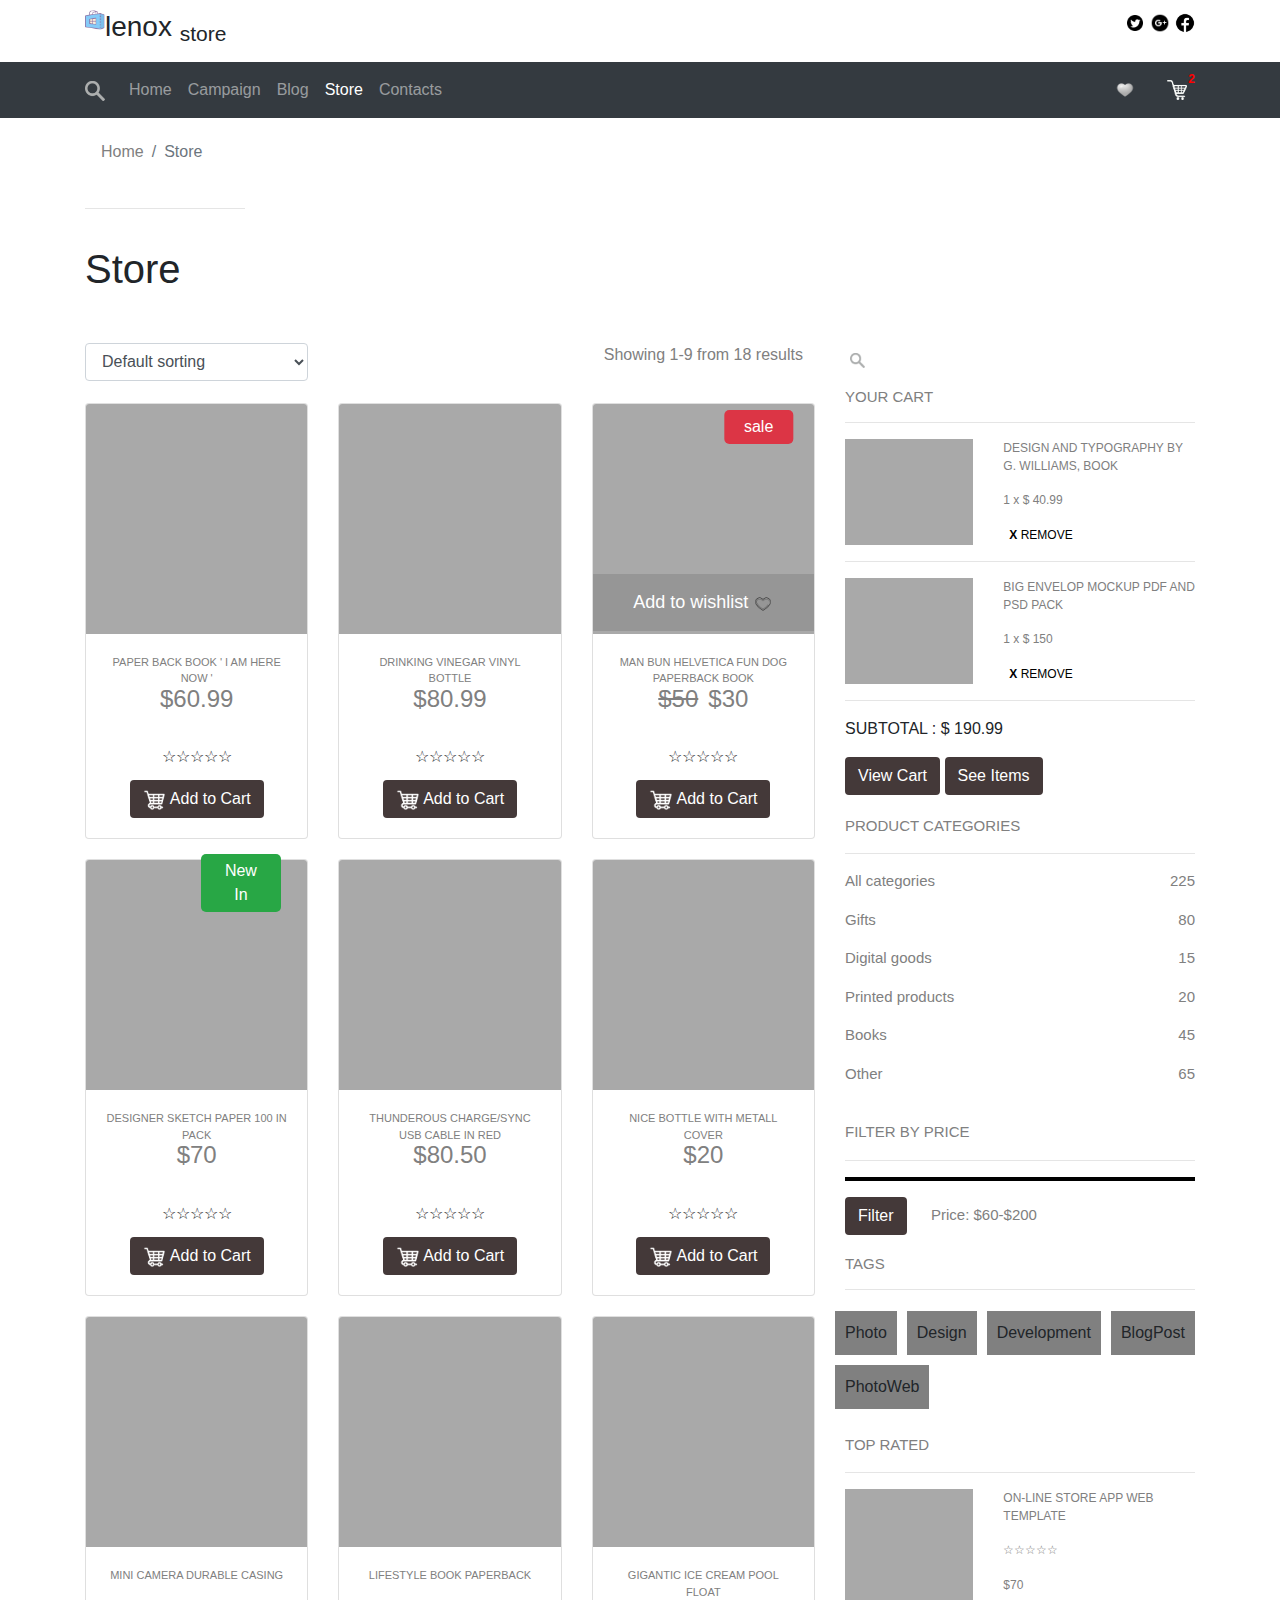
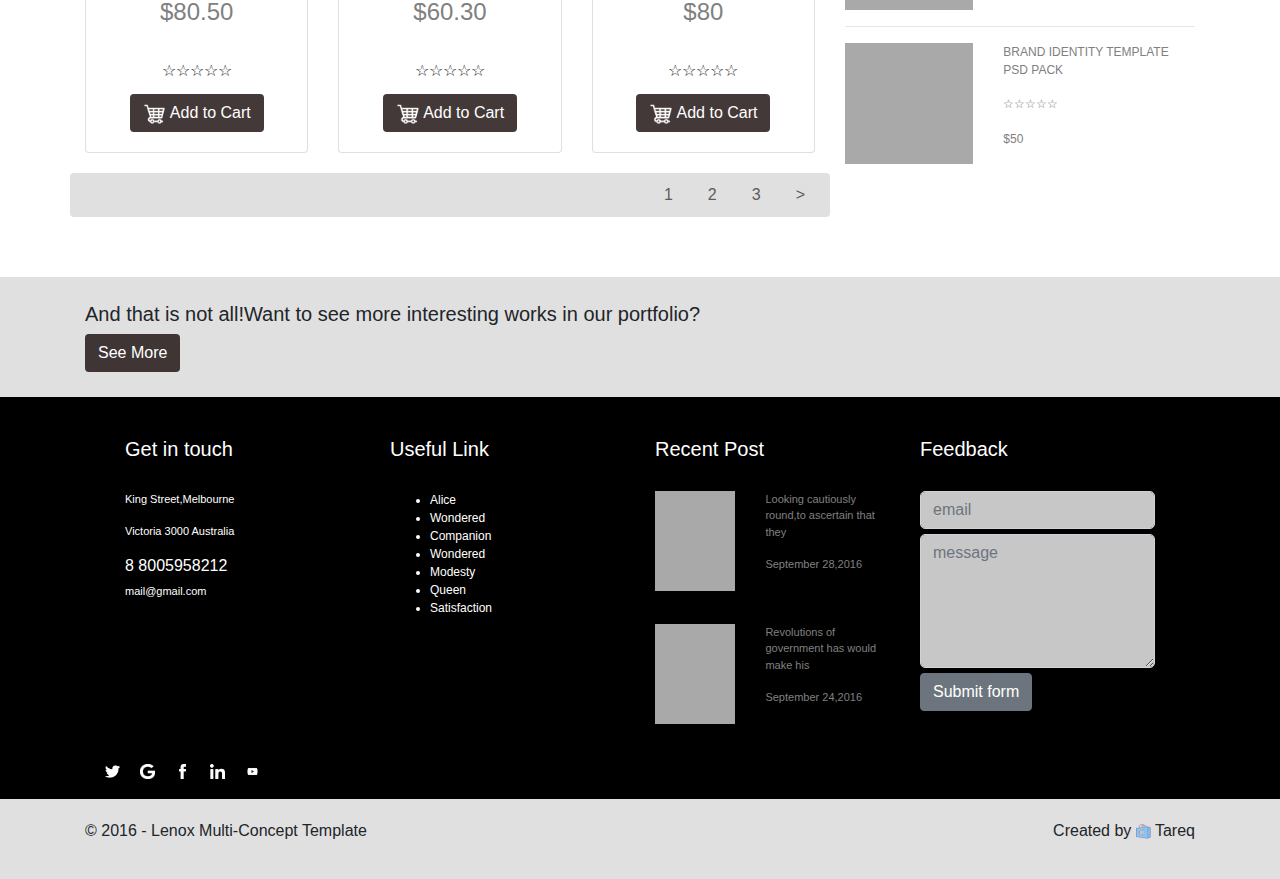
==== index.html @ 7227fe06 "Merge pull request #4 from mddtareq/master" ====
<!DOCTYPE html>
<html lang="en">

<head>
    <meta charset="UTF-8">
    <meta name="viewport" content="width=device-width, initial-scale=1.0">
    <title>Lenox</title>
    <link rel="stylesheet" href="./css/bootstrap/bootstrap.min.css">
    <link rel="stylesheet" href="./css/custom/style.css">
</head>

<body>
    <header>
        <!-- icon and social link -->
        <div class="container head icon-style d-flex ">
            <div class="d-flex">
                <img src="./images/icon.png" alt="">
                <h3>lenox <sub>store</sub> </h3>
            </div>
            <div class="d-flex ml-auto">
                <a class="social" href="#twitter">
                    <img src="./images/blacktwitter.png" alt="">
                </a>
                <a class="social" href="#google">
                    <img src="./images/blackgoogle.png" alt="">
                </a>
                <a class="social" href="#facebook">
                    <img src="./images/blackfacebook.png" alt="">
                </a>
            </div>
        </div>
        <!-- navigation bar -->
        <nav class="navbar navbar-expand-lg navbar-dark bg-dark icon-style">
            <div class="container">
                <a class="navbar-brand" href="#search">
                    <img src="./images/search.png" alt="">
                </a>
                <button class="navbar-toggler" type="button" data-toggle="collapse" data-target="#navbarNavAltMarkup"
                    aria-controls="navbarNavAltMarkup" aria-expanded="false" aria-label="Toggle navigation">
                    <span class="navbar-toggler-icon"></span>
                </button>
                <div class="collapse navbar-collapse" id="navbarNavAltMarkup">
                    <div class="navbar-nav">
                        <a class="nav-link " href="#home">Home <span class="sr-only">(current)</span></a>
                        <a class="nav-link" href="#campaign">Campaign</a>
                        <a class="nav-link" href="#blog">Blog</a>
                        <a class="nav-link active" href="index.html">Store</a>
                        <a class="nav-link" href="#contacts">Contacts</a>
                    </div>
                    <div class="navbar-nav ml-auto">
                        <a class="nav-link" href="#favourite">
                            <img src="./images/favourite.png" alt="">
                        </a>
                        <a class="nav-link cart-view">
                            <div class="cart-items-number">
                            <img id="cart-button" src="./images/cart.png" alt="">
                            <div class="show-number">
                                <span id="cart-size-number">2</span>
                            </div>
                            <!-- <img id="cart-button" src="./images/cart.png" alt="">
                            <div class="cart-size"><span id="cart-size">2</span></div> -->
                        </a>
                    </div>
                </div>
            </div>
        </nav>
        <!-- breadcrumb -->
        <div class="container head">
            <nav aria-label="breadcrumb">
                <ol class="breadcrumb breadcrumb-style">
                    <li class="breadcrumb-item "><a href="#">Home</a></li>
                    <li class="breadcrumb-item active" aria-current="page">Store</li>
                </ol>
                <div class="row">
                    <div class="col-4 col-sm-4 col-md-3 col-lg-2">
                        <hr>
                    </div>
                </div>
            </nav>
            <div id="see-cart" class="cart-all ml-auto">
                <div id="see-first-cart" class='mini-cart align-items-center '>
                    <img src="./images/gray.jpg" alt="">
                    <div class="mini-cart-details">
                        <p>DESIGN AND TYPOGRAPHY BY G. WILLIAMS,BOOK</p>
                        <p>Price : $<span id="cart-first-price">40.99</span></p>
                        <p>Quantity : 1</p>
                    </div>
                    <button id='firstB' class='btn btn-danger  ml-auto'>X</button>
                </div>
                <div id="see-second-cart" class='mini-cart align-items-center'>
                    <img src="./images/gray.jpg" alt="">
                    <div class="mini-cart-details">
                        <p>BIG ENVELOP MOCKUP PDF AND PSD PACK</p>
                        <p>Price : $<span id="cart-second-price">150</span></p>
                        <p>Quantity : 1</p>
                    </div>
                    <button id='secondB' class='btn btn-danger ml-auto'>X</button>
                </div> 
                <h4 id='nothing'>No items in your cart</h4>
                <button class="btn btn-info" id='hide-cart'>Hide Cart</button>
            </div>
        </div>
    </header>

    <main>
        <!-- title -->
        <section class='container title'>
            <h1>Store</h1>
        </section>
        <!-- shop & cart -->
        <section class="container">
            <div class="row">
                <div class="col-12 col-sm-8 col-md-7 col-lg-8">
                    <div class="row items">
                        <div class="col-11 col-sm-6 col-md-4 col-lg-4">
                            <select class="form-control">
                                <option>Default sorting</option>
                            </select>
                        </div>
                        <div class="col-1 col-sm-1 col-md-4 col-lg-4"></div>
                        <div class="col-12 col-sm-5 col-md-4 col-lg-4">
                            <p class='text-color'>Showing 1-9 from 18 results</p>
                        </div>
                    </div>
                    <!-- items -->
                    <div class="row">
                        <!-- <div class="col-1 col-sm-1"></div> -->
                        <div class=" items col-12 col-sm-12 col-md-6 col-lg-4">
                            <div class="card">
                                <img src="./images/gray.jpg" class="card-img-top" alt="...">
                                <div class="card-body">
                                    <p class="card-text card-text-style">PAPER BACK BOOK ' I AM HERE NOW '</p>
                                    <h4 class="price-style">$60.99</h4>
                                    <br>
                                    <div class="rate">
                                        <span>☆</span><span>☆</span><span>☆</span><span>☆</span><span>☆</span>
                                    </div>
                                    <a href="#" class="btn btn-color">
                                        <img src="./images/cart1.png" alt="">
                                        Add to Cart</a>
                                </div>
                            </div>
                        </div>
                        <div class=" items col-12 col-sm-12 col-md-6 col-lg-4">
                            <div class="card">
                                <img src="./images/gray.jpg" class="card-img-top" alt="...">
                                <div class="card-body">
                                    <p class="card-text card-text-style">DRINKING VINEGAR VINYL BOTTLE</p>
                                    <h4 class="price-style">$80.99</h4>
                                    <br>
                                    <div class="rate">
                                        <span>☆</span><span>☆</span><span>☆</span><span>☆</span><span>☆</span>
                                    </div>
                                    <a href="#" class="btn btn-color">
                                        <img src="./images/cart1.png" alt="">
                                        Add to Cart</a>
                                </div>
                            </div>
                        </div>
                        <div class=" items col-12 col-sm-12 col-md-6 col-lg-4">
                            <div class="card">
                                <div class="sale">
                                    <img src="./images/gray.jpg" class="card-img-top" alt="...">
                                    <button type="button" class="btn btn-danger">sale</button>
                                    <p class="wishlist">Add to wishlist <img src="./images/love.png" alt=""></p>
                                </div>
                                <div class="card-body">
                                    <p class="card-text card-text-style">MAN BUN HELVETICA FUN DOG PAPERBACK BOOK</p>
                                    <h4 class="price-style"><span class="previous-price">$50</span>$30</h4>
                                    <br>
                                    <div class="rate">
                                        <span>☆</span><span>☆</span><span>☆</span><span>☆</span><span>☆</span>
                                    </div>
                                    <a href="#" class="btn btn-color">
                                        <img src="./images/cart1.png" alt="">
                                        Add to Cart</a>
                                </div>
                            </div>
                        </div>
                        <div class=" items col-12 col-sm-12 col-md-6 col-lg-4">
                            <div class="card">
                                <div class="new-in">
                                    <img src="./images/gray.jpg" class="card-img-top" alt="...">
                                    <button type="button" class="btn btn-success">New In</button>
                                </div>
                                <div class="card-body">
                                    <p class="card-text card-text-style">DESIGNER SKETCH PAPER 100 IN PACK</p>
                                    <h4 class="price-style">$70</h4>
                                    <br>
                                    <div class="rate">
                                        <span>☆</span><span>☆</span><span>☆</span><span>☆</span><span>☆</span>
                                    </div>
                                    <a href="#" class="btn btn-color">
                                        <img src="./images/cart1.png" alt="">
                                        Add to Cart</a>
                                </div>
                            </div>
                        </div>
                        <div class=" items col-12 col-sm-12 col-md-6 col-lg-4">
                            <div class="card">
                                <img src="./images/gray.jpg" class="card-img-top" alt="...">
                                <div class="card-body">
                                    <p class="card-text card-text-style">THUNDEROUS CHARGE/SYNC USB CABLE IN RED</p>
                                    <h4 class="price-style">$80.50</h4>
                                    <br>
                                    <div class="rate">
                                        <span>☆</span><span>☆</span><span>☆</span><span>☆</span><span>☆</span>
                                    </div>
                                    <a href="#" class="btn btn-color">
                                        <img src="./images/cart1.png" alt="">
                                        Add to Cart</a>
                                </div>
                            </div>
                        </div>
                        <div class=" items col-12 col-sm-12 col-md-6 col-lg-4">
                            <div class="card">
                                <img src="./images/gray.jpg" class="card-img-top" alt="...">
                                <div class="card-body">
                                    <p class="card-text card-text-style">NICE BOTTLE WITH METALL COVER</p>
                                    <h4 class="price-style">$20</h4>
                                    <br>
                                    <div class="rate">
                                        <span>☆</span><span>☆</span><span>☆</span><span>☆</span><span>☆</span>
                                    </div>
                                    <a href="#" class="btn btn-color">
                                        <img src="./images/cart1.png" alt="">
                                        Add to Cart</a>
                                </div>
                            </div>
                        </div>
                        <div class=" items col-12 col-sm-12 col-md-6 col-lg-4">
                            <div class="card">
                                <img src="./images/gray.jpg" class="card-img-top" alt="...">
                                <div class="card-body">
                                    <p class="card-text card-text-style">MINI CAMERA DURABLE CASING</p>
                                    <h4 class="price-style">$80.50</h4>
                                    <br>
                                    <div class="rate">
                                        <span>☆</span><span>☆</span><span>☆</span><span>☆</span><span>☆</span>
                                    </div>
                                    <a href="#" class="btn btn-color">
                                        <img src="./images/cart1.png" alt="">
                                        Add to Cart</a>
                                </div>
                            </div>
                        </div>
                        <div class=" items col-12 col-sm-12 col-md-6 col-lg-4">
                            <div class="card">
                                <img src="./images/gray.jpg" class="card-img-top" alt="...">
                                <div class="card-body">
                                    <p class="card-text card-text-style">LIFESTYLE BOOK PAPERBACK</p>
                                    <h4 class="price-style">$60.30</h4>
                                    <br>
                                    <div class="rate">
                                        <span>☆</span><span>☆</span><span>☆</span><span>☆</span><span>☆</span>
                                    </div>
                                    <a href="#" class="btn btn-color">
                                        <img src="./images/cart1.png" alt="">
                                        Add to Cart</a>
                                </div>
                            </div>
                        </div>
                        <div class=" items col-12 col-sm-12 col-md-6 col-lg-4">
                            <div class="card">
                                <img src="./images/gray.jpg" class="card-img-top" alt="...">
                                <div class="card-body">
                                    <p class="card-text card-text-style">GIGANTIC ICE CREAM POOL FLOAT</p>
                                    <h4 class="price-style">$80</h4>
                                    <br>
                                    <div class="rate">
                                        <span>☆</span><span>☆</span><span>☆</span><span>☆</span><span>☆</span>
                                    </div>
                                    <a href="#" class="btn btn-color">
                                        <img src="./images/cart1.png" alt="">
                                        Add to Cart</a>
                                </div>
                            </div>
                        </div>
                        <div class="pagination col-12 col-sm-12 col-md-12 col-lg-12">
                            <div class="d-flex ml-auto anchor">
                                <a href="" active>1</a>
                                <a href="">2</a>
                                <a href="">3</a>
                                <a href="">></a>
                            </div>
                        </div>
                    </div>
                </div>
                <!-- cart -->
                <div class="col-12 col-sm-4 col-md-5 col-lg-4">
                    <div class="row cart">
                        <div>
                            <img src="./images/search.png" alt="">
                        </div>
                    </div>
                    <div>
                        <h3 class="cart-text-style">
                            YOUR CART
                        </h3>
                        <hr>
                        <!-- cart items -->
                        <div id="first-items" class="row cart-items">
                            <div class="col-6 col-sm-6 col-md-4 col-lg-5">
                                <img src="./images/gray.jpg" alt="">
                            </div>
                            <div class="col-6 col-sm-6 col-md-8 col-lg-7 item-text-style">
                                <p>DESIGN AND TYPOGRAPHY BY G. WILLIAMS, BOOK</p>
                                <p>1 x $ <span id='first-price'>40.99</span> </p>
                                <button class="cross" id='first'><span class="bold">X</span> REMOVE</button>
                            </div>
                        </div>
                        <hr>
                        <div id="second-items" class="row cart-items">
                            <div class="col-6 col-sm-6 col-md-4 col-lg-5">
                                <img src="./images/gray.jpg" alt="">
                            </div>
                            <div class="col-6 col-sm-6 col-md-8 col-lg-7 item-text-style">
                                <p>BIG ENVELOP MOCKUP PDF AND PSD PACK</p>
                                <p>1 x $ <span id='second-price'>150</span> </p>
                                <button class="cross" id='second'><span class="bold">X</span> REMOVE</button>
                            </div>
                        </div>
                        <hr>
                        <div class="row">
                            <div class="col-lg-12">
                                <p>SUBTOTAL : $ <span id='sub-total'>190.99</span></p>
                            </div>
                            <div class="col-lg-12">
                                <button type="button" class="btn btn-color anchor-style"><a href="cart.html">View
                                        Cart</a></button>
                                <button type="button" class="btn btn-color">See Items</button>
                            </div>
                        </div>
                        <!-- category -->
                        <div class="category">
                            <p class="cart-text-style">PRODUCT CATEGORIES</p>
                            <hr>
                            <div class='d-flex'>
                                <p class="category-text-style">All categories</p>
                                <p class="category-text-style ml-auto">225</p>
                            </div>
                            <div class='d-flex'>
                                <p class="category-text-style">Gifts</p>
                                <p class="category-text-style ml-auto">80</p>
                            </div>
                            <div class='d-flex'>
                                <p class="category-text-style">Digital goods</p>
                                <p class="category-text-style ml-auto">15</p>
                            </div>
                            <div class='d-flex'>
                                <p class="category-text-style">Printed products</p>
                                <p class="category-text-style ml-auto">20</p>
                            </div>
                            <div class='d-flex'>
                                <p class="category-text-style">Books</p>
                                <p class="category-text-style ml-auto">45</p>
                            </div>
                            <div class='d-flex'>
                                <p class="category-text-style">Other</p>
                                <p class="category-text-style ml-auto">65</p>
                            </div>
                        </div>
                        <!-- filter -->
                        <div>
                            <p class="cart-text-style">FILTER BY PRICE</p>
                            <hr>
                            <hr class="filter-hr">
                            <div>
                                <button type="button" class="btn btn-color">Filter</button>
                                <p class="filter-price filter category-text-style">Price: $60-$200</p>
                            </div>

                        </div>
                        <!-- tags -->
                        <div class="Tags">
                            <h3 class="cart-text-style">TAGS</h3>
                            <hr>
                            <div class="row">
                                <tags class="tags-topic">Photo</tags>
                                <tags class="tags-topic">Design</tags>
                                <tags class="tags-topic">Development</tags>
                                <tags class="tags-topic">BlogPost</tags>
                                <tags class="tags-topic">PhotoWeb</tags>
                            </div>
                        </div>
                        <!-- top rated -->
                        <div class="top-rated">
                            <p class="cart-text-style">TOP RATED</p>
                            <hr>
                            <div class="row cart-items">
                                <div class="col-6 col-sm-6 col-md-4 col-lg-5">
                                    <img src="./images/gray.jpg" alt="">
                                </div>
                                <div class="col-6 col-sm-6 col-md-8 col-lg-7 item-text-style">
                                    <p>ON-LINE STORE APP WEB TEMPLATE</p>
                                    <div class="rate">
                                        <span>☆</span><span>☆</span><span>☆</span><span>☆</span><span>☆</span>
                                    </div>
                                    <p class="star-style">$70</p>
                                </div>
                            </div>
                            <hr>
                            <div class="row cart-items">
                                <div class="col-6 col-sm-6 col-md-4 col-lg-5">
                                    <img src="./images/gray.jpg" alt="">
                                </div>
                                <div class="col-6 col-sm-6 col-md-8 col-lg-7 item-text-style">
                                    <p>BRAND IDENTITY TEMPLATE PSD PACK</p>
                                    <div class="rate">
                                        <span>☆</span><span>☆</span><span>☆</span><span>☆</span><span>☆</span>
                                    </div>
                                    <p class="star-style">$50</p>
                                </div>
                            </div>
                        </div>
                    </div>


                </div>
        </section>

    </main>
    <footer class="footer">
        <section class="portfolio">
            <div class="container">
                <h5>And that is not all!Want to see more interesting works in our portfolio?</h5>
                <button type="button" class="btn btn-color">See More</button>
            </div>
        </section>
        <section class="lower">
            <div class="container">
                <div class="row content">
                    <div class="col-6 col-sm-6 col-md-3 col-lg-3">
                        <h5>Get in touch</h5>
                        <p>King Street,Melbourne</p>
                        <p>Victoria 3000 Australia</p>
                        <h6>8 8005958212</h6>
                        <p>mail@gmail.com</p>
                    </div>
                    <div class="col-6 col-sm-6 col-md-3 col-lg-3">
                        <h5>Useful Link</h5>
                        <ul class="list">
                            <li>Alice</li>
                            <li>Wondered</li>
                            <li>Companion</li>
                            <li>Wondered</li>
                            <li>Modesty</li>
                            <li>Queen</li>
                            <li>Satisfaction</li>
                        </ul>
                    </div>
                    <div class="col-12 col-sm-6 col-md-3 col-lg-3">
                        <h5>Recent Post</h5>
                        <div class="row footer-items">
                            <div class="col-md-12 col-lg-5">
                                <img src="./images/gray.jpg" alt="">
                            </div>
                            <div class="col-md-8 col-lg-7 item-text-style">
                                <p>Looking cautiously round,to ascertain that they</p>
                                <p>September 28,2016</p>
                            </div>
                        </div>
                        <hr>
                        <div class="row footer-items">
                            <div class="col-md-12 col-lg-5">
                                <img src="./images/gray.jpg" alt="">
                            </div>
                            <div class="col-md-12 col-lg-7 item-text-style">
                                <p>Revolutions of government has would make his</p>
                                <p>September 24,2016</p>
                            </div>
                        </div>
                    </div>
                    <div class="col-12 col-sm-6 col-md-3 col-lg-3">
                        <h5>Feedback</h5>
                        <input class="feedback form-control form-style" type="email" placeholder="email"></input>
                        <textarea class="feedback form-control form-style" name="" id="" cols="23" rows="5"
                            placeholder="message"></textarea>
                        <button type="button" class="feedback btn btn-secondary">Submit form</button>
                    </div>
                </div>
                <div class="container row low">
                    <img src="./images/whitetwitter.png" alt="">
                    <img src="./images/whitegoogle.png" alt="">
                    <img src="./images/whitefacebook.png" alt="">
                    <img src="./images/whitelinkedin.png" alt="">
                    <img src="./images/whiteyoutube.png" alt="">
                </div>
            </div>
        </section>
        <section class='copyright'>
            <div class="container d-flex">
                <p>&copy; 2016 - Lenox Multi-Concept Template</p>
                <p class='ml-auto'>Created by
                    <img src="./images/icon.png" alt="">
                    Tareq</p>
            </div>

        </section>
    </footer>
    <script src='./js/custom/index-calculation.js'></script>
    <script src="https://code.jquery.com/jquery-3.5.1.slim.min.js"
        integrity="sha384-DfXdz2htPH0lsSSs5nCTpuj/zy4C+OGpamoFVy38MVBnE+IbbVYUew+OrCXaRkfj"
        crossorigin="anonymous"></script>
    <script src="https://cdn.jsdelivr.net/npm/popper.js@1.16.0/dist/umd/popper.min.js"
        integrity="sha384-Q6E9RHvbIyZFJoft+2mJbHaEWldlvI9IOYy5n3zV9zzTtmI3UksdQRVvoxMfooAo"
        crossorigin="anonymous"></script>
    <script src="https://stackpath.bootstrapcdn.com/bootstrap/4.5.0/js/bootstrap.min.js"
        integrity="sha384-OgVRvuATP1z7JjHLkuOU7Xw704+h835Lr+6QL9UvYjZE3Ipu6Tp75j7Bh/kR0JKI"
        crossorigin="anonymous"></script>
</body>

</html>
---- css/custom/style.css ----
/* icon style */
.icon-style img{
    height:20px ;
    width: 20px;
}
.cart-items-number{
    position: relative;
}
.cart-items-number .show-number{
    position:absolute;
    top: 0%;
    right: 0%;
    font-size:12px;
    font-weight: bold;
    color:red;
}
#nothing{
    display:none;
    color:#fff;
}
.mini-cart{
display:flex;
}
.mini-cart-button{
    padding:10px;
}
.mini-cart img{
    margin-bottom: 5px;
    margin-right:5px;
    height:65px;
    width:60px;
}
.mini-cart-details{
    margin-top:-15px;
    padding:2px
}
.mini-cart-details p{
 padding:0;
 margin:0px;
 font-size:8px!important;
}
.cart-all{
    width:300px;
    padding:10px;
    display:none;
    background-color:rgba(62, 40, 40, 0.639);
}
.cart-all p{
    color:rgb(255, 248, 248);
    margin-top: 5px;
    font-size:10px;
}
.head .cart-all{
    position:absolute;
    top: 0%;
    right: 0%;
}
.head{
    position: relative;
    margin-top:10px;
    margin-bottom:10px;
}
/* social link style */
.social{
    margin-left: 5px;;
}
/* breadcrumb style */
.breadcrumb-style{
    background-color: rgb(255, 255, 255);
}
.breadcrumb-style a{
    color:gray;
}
/* title style */
.title{
    margin-top:20px;
    margin-bottom:50px;
}
/* text color */
.text-color{
    color:gray;
}
/* items style */
.items{
    margin-bottom: 20px;
    text-align: center;
}
.items img{
    height: 230px;
}
.items a img{
    height: 20px;
}
/* card style */
.card-text-style{
    color:gray;
    font-size:11px;
    height: 15px;
}
.sale{
    position: relative;
}
.sale .btn{
    position: absolute;
    top: 10%;
  left: 75%;
  transform: translate(-50%, -50%);
  -ms-transform: translate(-50%, -50%);
  color: white;
  font-size: 16px;
  padding: 5px 20px;
  border: none;
  cursor: pointer;
  border-radius: 5px;
  text-align: center;
}
.new-in{
    position: relative;
}
.new-in .btn{
    position: absolute;
    top: 10%;
  left: 70%;
  transform: translate(-50%, -50%);
  -ms-transform: translate(-50%, -50%);
  color: white;
  font-size: 16px;
  padding: 5px 24px;
  border: none;
  cursor: pointer;
  border-radius: 5px;
  text-align: center;
}
.wishlist{
    width: 100%;
    bottom: -6%;
    color: white;
    border: none;
    cursor: pointer;
    font-size:18px;
    background-color:rgba(128, 128, 128, 0.46);
    position: absolute;
    text-align: center;
    padding:15px;
}
.wishlist img{
    height:20px;
    width:20px;
}
.btn-color{
    background-color:rgba(38, 25, 25, 0.864);
    color:rgb(255, 255, 255);
}
.price-style{
    color:gray;
}
/* 5 star */
.rate {
    height:25px;
    margin-bottom: 10px;
}
.previous-price{
    margin-right: 10px;
    text-decoration: line-through;
}
.star-style{
    clear:both;
}
/* cart images */
.cart img{
    margin-top: 10px;
    margin-left: 20px;
    height: 15px;
    margin-bottom: 20px;
}
.cart-text-style{
    color:gray;
    font-size:15px;
}
.cart-items img{
    width: 100%;
    height: 100%;
}
.anchor-style a{
    text-decoration:none;
    color:white;
    outline:none;
}
.bold{
    color: black;
    font-weight:bold;
}
.item-text-style{
    color:gray;
    font-size:12px;
}
/* category */
.category{
    margin-top:20px;
    margin-bottom:20px;
}
.category-text-style{
    color:gray;
    font-size:15px;
}
/* filter */
.filter{
    margin-left: 20px;
}
.filter-hr{
    border: 2px solid black;
}
.filter-price{
   display: inline;
}
/* Tags */
.Tags{
margin-top: 20px;
margin-bottom: 20px;
}
.tags-topic{
    margin: 5px;
    padding: 10px;
    border:none;
    background-color:gray;
}
.tags-style{
    display:flex;
}
/* pagination */
.pagination{
    background-color:rgba(211, 211, 211, 0.7);
}
.anchor a{
    padding: 10px;
    text-decoration:none;
    color:rgb(92, 92, 92);
    margin-left: 15px;;
}
/* footer */
.footer{
    margin-top: 60px;
}
.portfolio{
    padding: 25px;
    background-color:rgba(211, 211, 211, 0.7);
}
.lower{
    background-color:black;
}
.content{
    padding: 40px;
    color:white;
}
.list li{
    margin-left:0px;
    font-size:12px;
}
.content h5{
    margin-bottom: 30px;
}
.content p{
    font-size: 11px;
}
.footer-items img{
width: 100%;
height: 100px;
}
.form-style{
    border-radius: 5px;
    background-color:rgba(255, 255, 255, 0.782);
}
.feedback{
    margin-top:5px;
    color:white;
}
.low img{
    margin-left:20px;
    height:15px;
    width:15px;
    margin-bottom: 20px;
}
/* copyright */
.copyright{
    padding:20px;
    background-color:rgba(211, 211, 211, 0.7);
}
.copyright img{
    height: 15px;
    width:15px;
}

/* shopping cart */
.cart-head-title{
    margin-bottom: 20px;
    border-radius: 5px;
    padding:4px;
    background-color:rgba(128, 128, 128, 0.296);
}
.cart-item-style{
    text-align:center;
}
.cart-item-style img{
    width: 70px;
    height:100px;
    margin-left:15px;
}
.cart-item-style p{
   font-size:12px;
}
.form{
    text-align: center;
    width: 28px;
    border:none;
    background-color:rgba(210, 210, 210, 0);
}
.quantity{
    background-color:rgba(146, 144, 144, 0.207);
    border-radius: 5px;
}
.btn-cart{
    border:none;
    border-radius: 5px;
}
.style-button{
border:none;
}
.first-items{
    margin-bottom:20px;
}
.second-items{
    margin-bottom: 20px;
}
.back-home{
    margin-bottom: 20px;
}
.back-home a{
    text-decoration:none;
    color:white;
    outline:none;
}
/* coupon */
.cart-cart-style{
    background-color:rgba(128, 128, 128, 0.296);
    margin-bottom: 20px;
    border-radius: 5px;
    padding:4px;
    margin-left: 15px;
}
.coupon input{
    border:none;
    margin-bottom: 20px;
    border-radius: 5px;
    padding:4px;
    width: 100%;
    background-color:rgba(123, 112, 112, 0.522);
}
/* shipping */
.shipping input{
    border:none;
    margin-bottom: 20px;
    border-radius: 5px;
    padding:4px;
    width: 100%;
    background-color:rgba(123, 112, 112, 0.522);
}
/* checkout */
.checkout-cart-style{
    background-color:rgba(123, 112, 112, 0.522);
    margin-bottom: 20px;
    border-radius: 5px;
    padding:4px;
}
.proceed-cart-style{
    color: white;
    background-color:rgb(0, 0, 0);
    margin-bottom: 20px;
    border-radius: 5px;
    padding:4px;
    cursor: pointer;
}
.cross{
    border-radius: 3px;
    background-color:white;
    border: none;
    outline:none !important;
}
.btnMProduct{
    outline:none!important;
    background-color:rgba(210, 210, 210, 0);
    border-radius: 2px;
    border: none;
    margin-left:5px;
}
.btnPProduct{
    outline:none!important;
    background-color:rgba(210, 210, 210, 0);
    border-radius: 2px;
    border: none;
    margin-left: 5px;
}
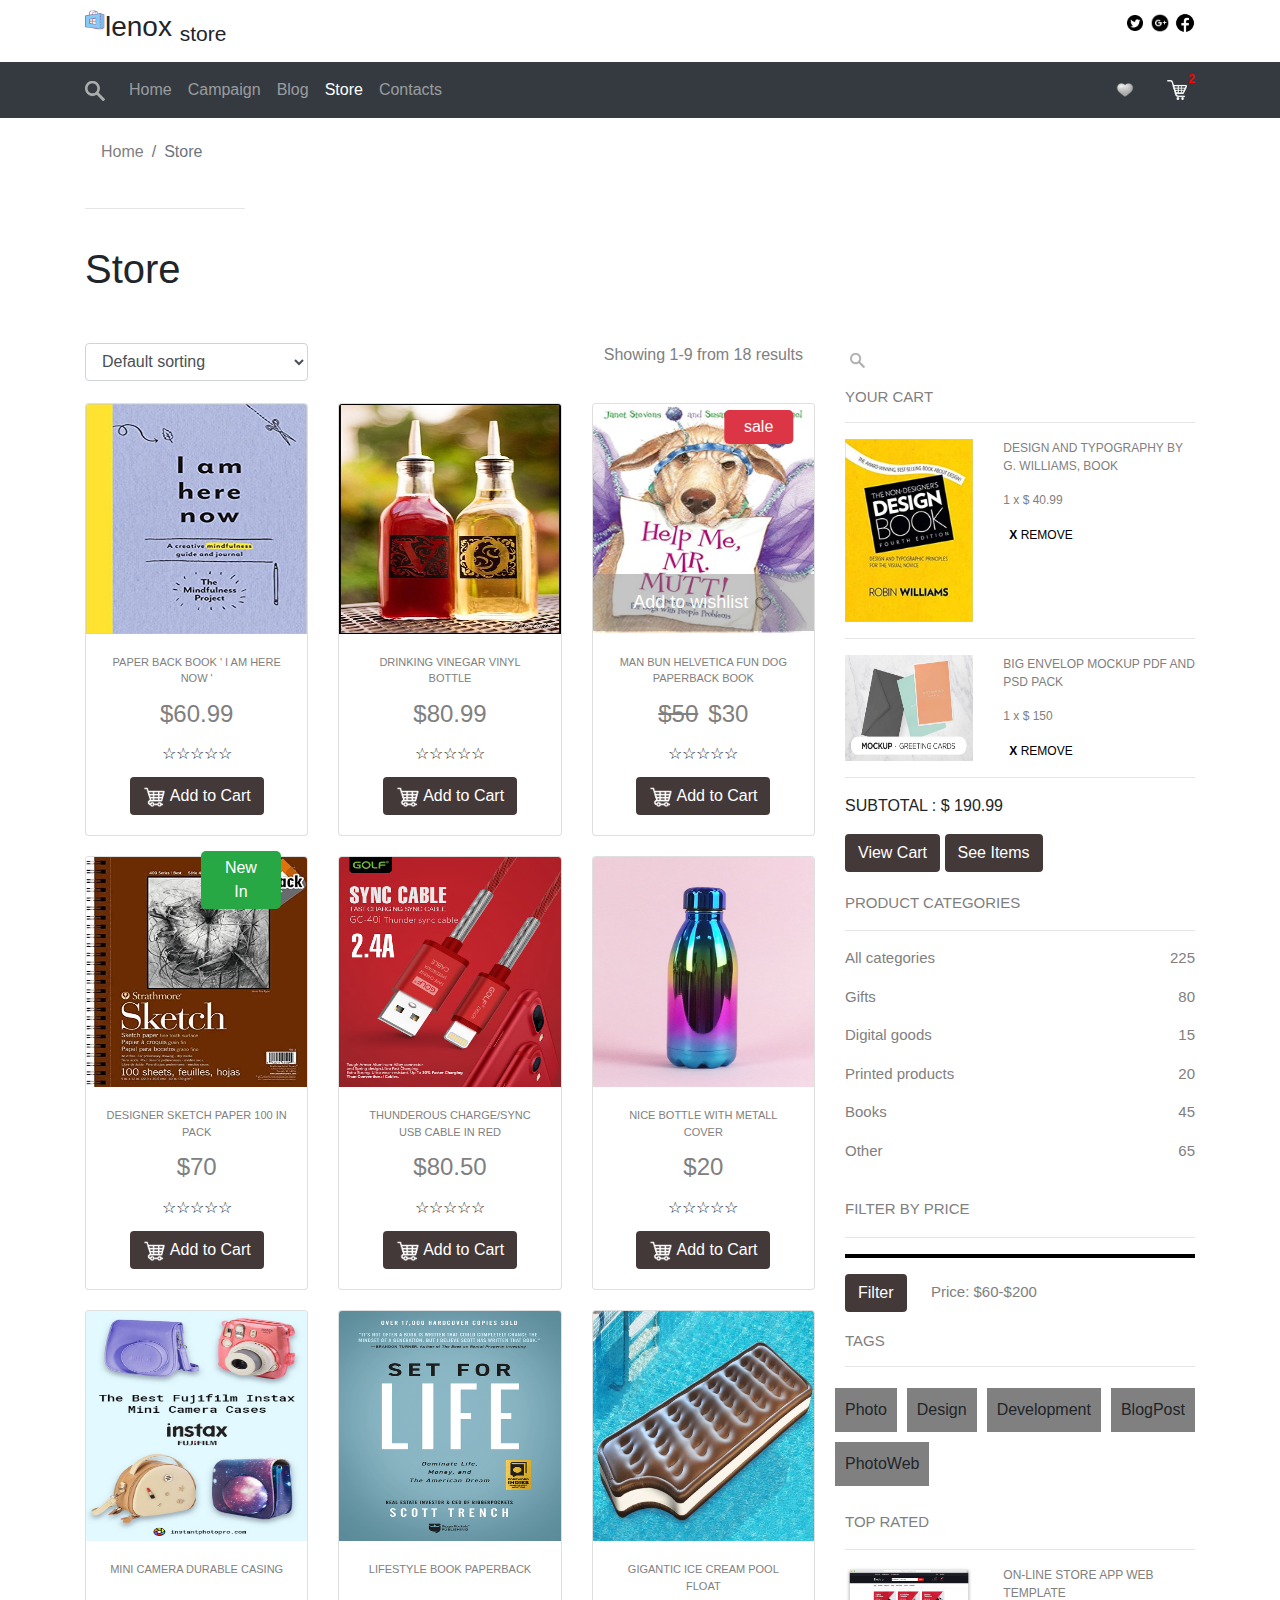
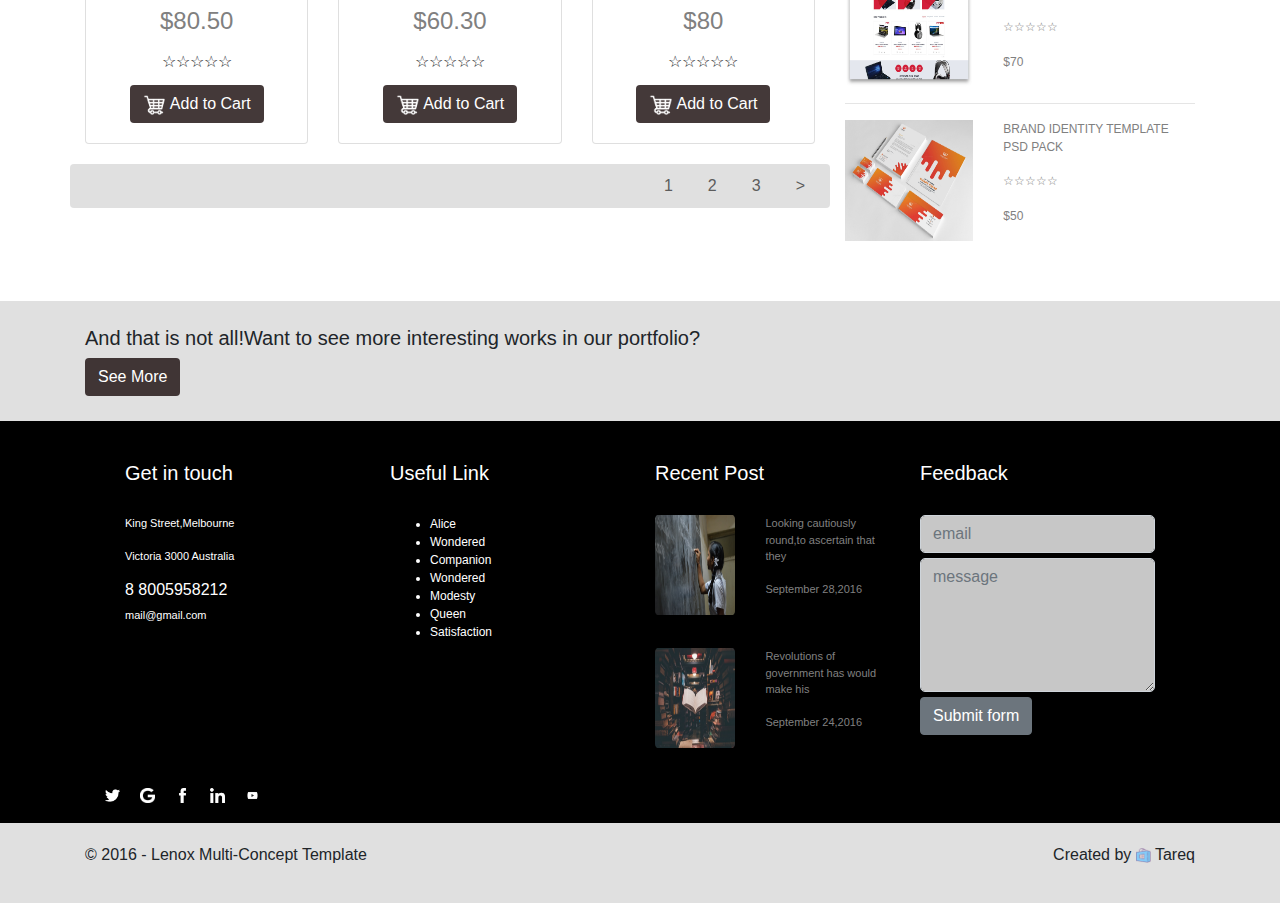
==== commit 753f3581: "initially done" ====
--- a/index.html
+++ b/index.html
@@ -79,7 +79,7 @@
             </nav>
             <div id="see-cart" class="cart-all ml-auto">
                 <div id="see-first-cart" class='mini-cart align-items-center '>
-                    <img src="./images/gray.jpg" alt="">
+                    <img src="./images/item1.jpg" alt="">
                     <div class="mini-cart-details">
                         <p>DESIGN AND TYPOGRAPHY BY G. WILLIAMS,BOOK</p>
                         <p>Price : $<span id="cart-first-price">40.99</span></p>
@@ -88,7 +88,7 @@
                     <button id='firstB' class='btn btn-danger  ml-auto'>X</button>
                 </div>
                 <div id="see-second-cart" class='mini-cart align-items-center'>
-                    <img src="./images/gray.jpg" alt="">
+                    <img src="./images/item2.jpg" alt="">
                     <div class="mini-cart-details">
                         <p>BIG ENVELOP MOCKUP PDF AND PSD PACK</p>
                         <p>Price : $<span id="cart-second-price">150</span></p>
@@ -127,7 +127,7 @@
                         <!-- <div class="col-1 col-sm-1"></div> -->
                         <div class=" items col-12 col-sm-12 col-md-6 col-lg-4">
                             <div class="card">
-                                <img src="./images/gray.jpg" class="card-img-top" alt="...">
+                                <img src="./images/item3.jpg" class="card-img-top" alt="...">
                                 <div class="card-body">
                                     <p class="card-text card-text-style">PAPER BACK BOOK ' I AM HERE NOW '</p>
                                     <h4 class="price-style">$60.99</h4>
@@ -143,7 +143,7 @@
                         </div>
                         <div class=" items col-12 col-sm-12 col-md-6 col-lg-4">
                             <div class="card">
-                                <img src="./images/gray.jpg" class="card-img-top" alt="...">
+                                <img src="./images/item4.jpg" class="card-img-top" alt="...">
                                 <div class="card-body">
                                     <p class="card-text card-text-style">DRINKING VINEGAR VINYL BOTTLE</p>
                                     <h4 class="price-style">$80.99</h4>
@@ -160,7 +160,7 @@
                         <div class=" items col-12 col-sm-12 col-md-6 col-lg-4">
                             <div class="card">
                                 <div class="sale">
-                                    <img src="./images/gray.jpg" class="card-img-top" alt="...">
+                                    <img src="./images/item5.jpg" class="card-img-top" alt="...">
                                     <button type="button" class="btn btn-danger">sale</button>
                                     <p class="wishlist">Add to wishlist <img src="./images/love.png" alt=""></p>
                                 </div>
@@ -180,7 +180,7 @@
                         <div class=" items col-12 col-sm-12 col-md-6 col-lg-4">
                             <div class="card">
                                 <div class="new-in">
-                                    <img src="./images/gray.jpg" class="card-img-top" alt="...">
+                                    <img src="./images/item6.jpg" class="card-img-top" alt="...">
                                     <button type="button" class="btn btn-success">New In</button>
                                 </div>
                                 <div class="card-body">
@@ -198,7 +198,7 @@
                         </div>
                         <div class=" items col-12 col-sm-12 col-md-6 col-lg-4">
                             <div class="card">
-                                <img src="./images/gray.jpg" class="card-img-top" alt="...">
+                                <img src="./images/item7.jpg" class="card-img-top" alt="...">
                                 <div class="card-body">
                                     <p class="card-text card-text-style">THUNDEROUS CHARGE/SYNC USB CABLE IN RED</p>
                                     <h4 class="price-style">$80.50</h4>
@@ -214,7 +214,7 @@
                         </div>
                         <div class=" items col-12 col-sm-12 col-md-6 col-lg-4">
                             <div class="card">
-                                <img src="./images/gray.jpg" class="card-img-top" alt="...">
+                                <img src="./images/item8.jpg" class="card-img-top" alt="...">
                                 <div class="card-body">
                                     <p class="card-text card-text-style">NICE BOTTLE WITH METALL COVER</p>
                                     <h4 class="price-style">$20</h4>
@@ -230,7 +230,7 @@
                         </div>
                         <div class=" items col-12 col-sm-12 col-md-6 col-lg-4">
                             <div class="card">
-                                <img src="./images/gray.jpg" class="card-img-top" alt="...">
+                                <img src="./images/item9.jpg" class="card-img-top" alt="...">
                                 <div class="card-body">
                                     <p class="card-text card-text-style">MINI CAMERA DURABLE CASING</p>
                                     <h4 class="price-style">$80.50</h4>
@@ -246,7 +246,7 @@
                         </div>
                         <div class=" items col-12 col-sm-12 col-md-6 col-lg-4">
                             <div class="card">
-                                <img src="./images/gray.jpg" class="card-img-top" alt="...">
+                                <img src="./images/item10.jpg" class="card-img-top" alt="...">
                                 <div class="card-body">
                                     <p class="card-text card-text-style">LIFESTYLE BOOK PAPERBACK</p>
                                     <h4 class="price-style">$60.30</h4>
@@ -262,7 +262,7 @@
                         </div>
                         <div class=" items col-12 col-sm-12 col-md-6 col-lg-4">
                             <div class="card">
-                                <img src="./images/gray.jpg" class="card-img-top" alt="...">
+                                <img src="./images/item11.jpg" class="card-img-top" alt="...">
                                 <div class="card-body">
                                     <p class="card-text card-text-style">GIGANTIC ICE CREAM POOL FLOAT</p>
                                     <h4 class="price-style">$80</h4>
@@ -301,7 +301,7 @@
                         <!-- cart items -->
                         <div id="first-items" class="row cart-items">
                             <div class="col-6 col-sm-6 col-md-4 col-lg-5">
-                                <img src="./images/gray.jpg" alt="">
+                                <img src="./images/item1.jpg" alt="">
                             </div>
                             <div class="col-6 col-sm-6 col-md-8 col-lg-7 item-text-style">
                                 <p>DESIGN AND TYPOGRAPHY BY G. WILLIAMS, BOOK</p>
@@ -312,7 +312,7 @@
                         <hr>
                         <div id="second-items" class="row cart-items">
                             <div class="col-6 col-sm-6 col-md-4 col-lg-5">
-                                <img src="./images/gray.jpg" alt="">
+                                <img src="./images/item2.jpg" alt="">
                             </div>
                             <div class="col-6 col-sm-6 col-md-8 col-lg-7 item-text-style">
                                 <p>BIG ENVELOP MOCKUP PDF AND PSD PACK</p>
@@ -389,7 +389,7 @@
                             <hr>
                             <div class="row cart-items">
                                 <div class="col-6 col-sm-6 col-md-4 col-lg-5">
-                                    <img src="./images/gray.jpg" alt="">
+                                    <img src="./images/item12.jpg" alt="">
                                 </div>
                                 <div class="col-6 col-sm-6 col-md-8 col-lg-7 item-text-style">
                                     <p>ON-LINE STORE APP WEB TEMPLATE</p>
@@ -402,7 +402,7 @@
                             <hr>
                             <div class="row cart-items">
                                 <div class="col-6 col-sm-6 col-md-4 col-lg-5">
-                                    <img src="./images/gray.jpg" alt="">
+                                    <img src="./images/item13.jpg" alt="">
                                 </div>
                                 <div class="col-6 col-sm-6 col-md-8 col-lg-7 item-text-style">
                                     <p>BRAND IDENTITY TEMPLATE PSD PACK</p>
@@ -453,7 +453,7 @@
                         <h5>Recent Post</h5>
                         <div class="row footer-items">
                             <div class="col-md-12 col-lg-5">
-                                <img src="./images/gray.jpg" alt="">
+                                <img src="./images/item15.png" alt="">
                             </div>
                             <div class="col-md-8 col-lg-7 item-text-style">
                                 <p>Looking cautiously round,to ascertain that they</p>
@@ -463,7 +463,7 @@
                         <hr>
                         <div class="row footer-items">
                             <div class="col-md-12 col-lg-5">
-                                <img src="./images/gray.jpg" alt="">
+                                <img src="./images/item14.png" alt="">
                             </div>
                             <div class="col-md-12 col-lg-7 item-text-style">
                                 <p>Revolutions of government has would make his</p>
--- a/css/custom/style.css
+++ b/css/custom/style.css
@@ -93,9 +93,10 @@
 }
 /* card style */
 .card-text-style{
+    
     color:gray;
     font-size:11px;
-    height: 15px;
+    height: 30px;
 }
 .sale{
     position: relative;
@@ -152,6 +153,7 @@
     color:rgb(255, 255, 255);
 }
 .price-style{
+    margin-bottom: -10px;
     color:gray;
 }
 /* 5 star */
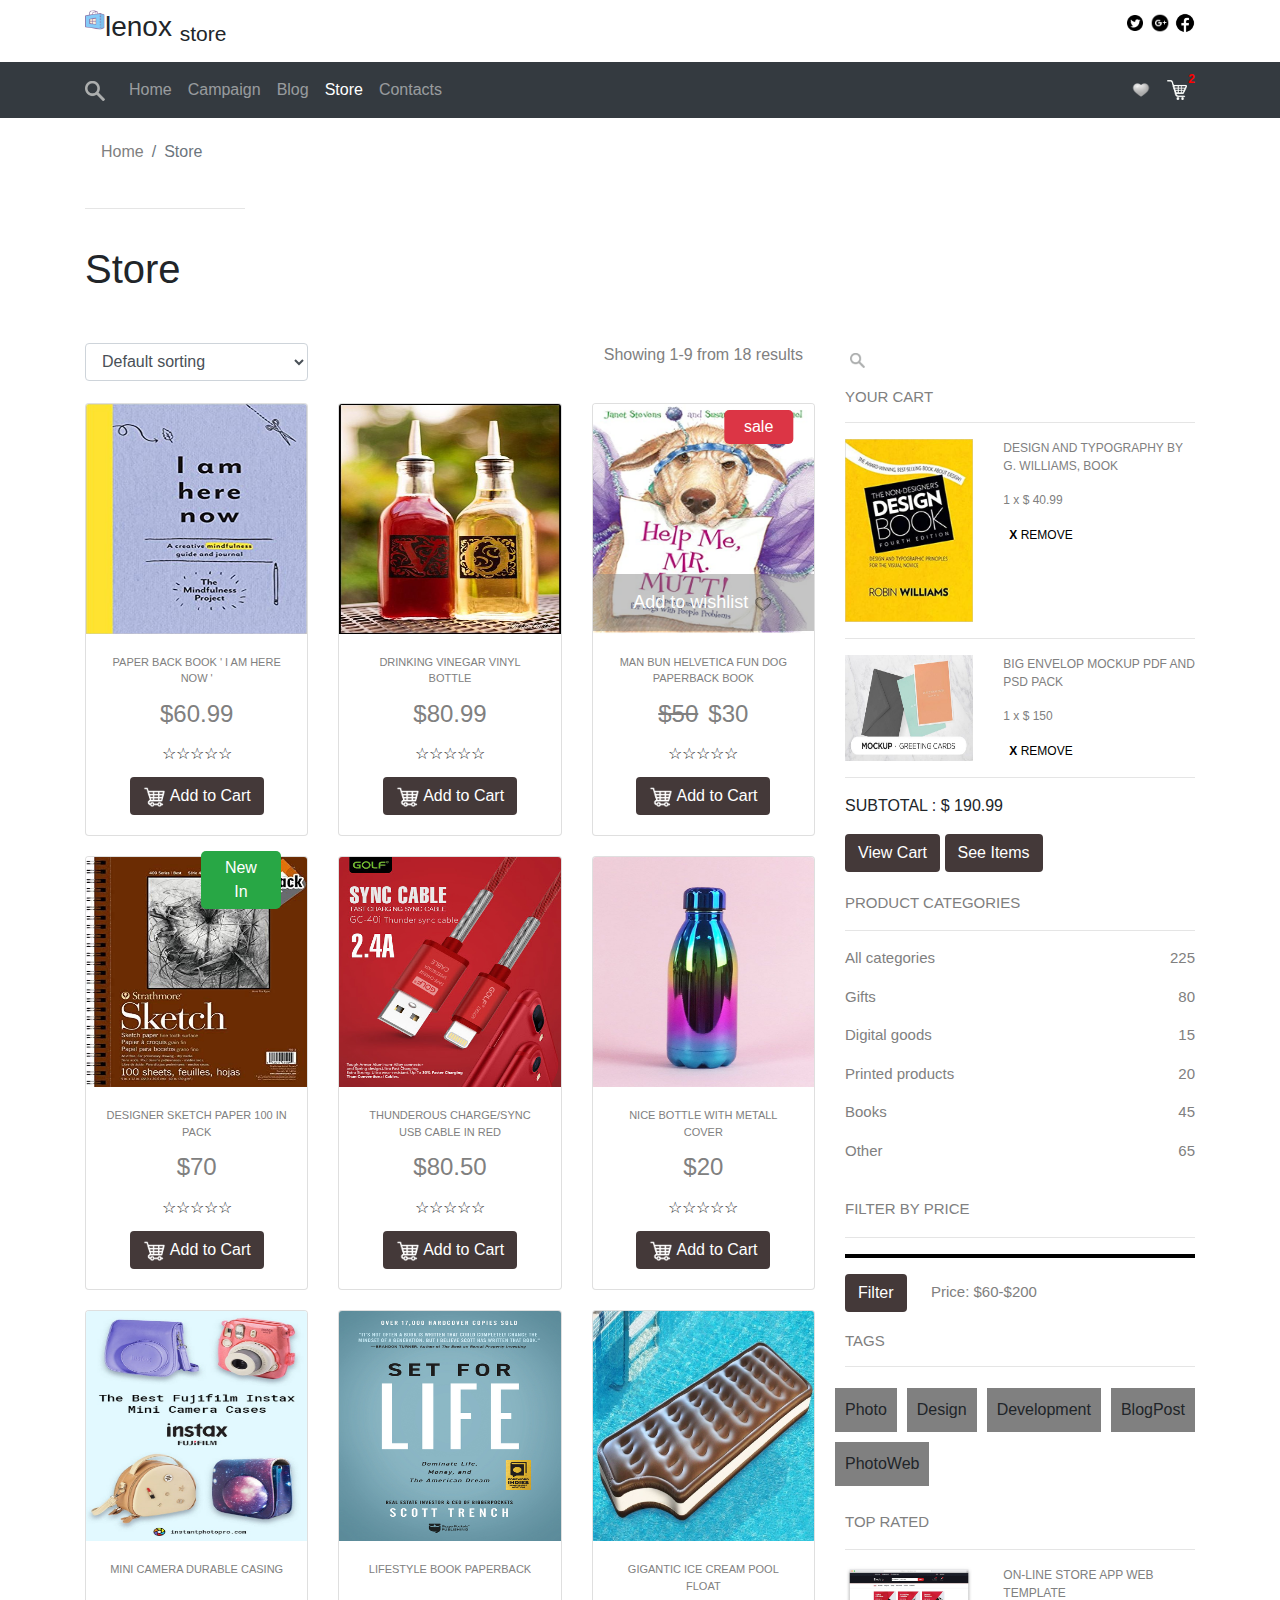
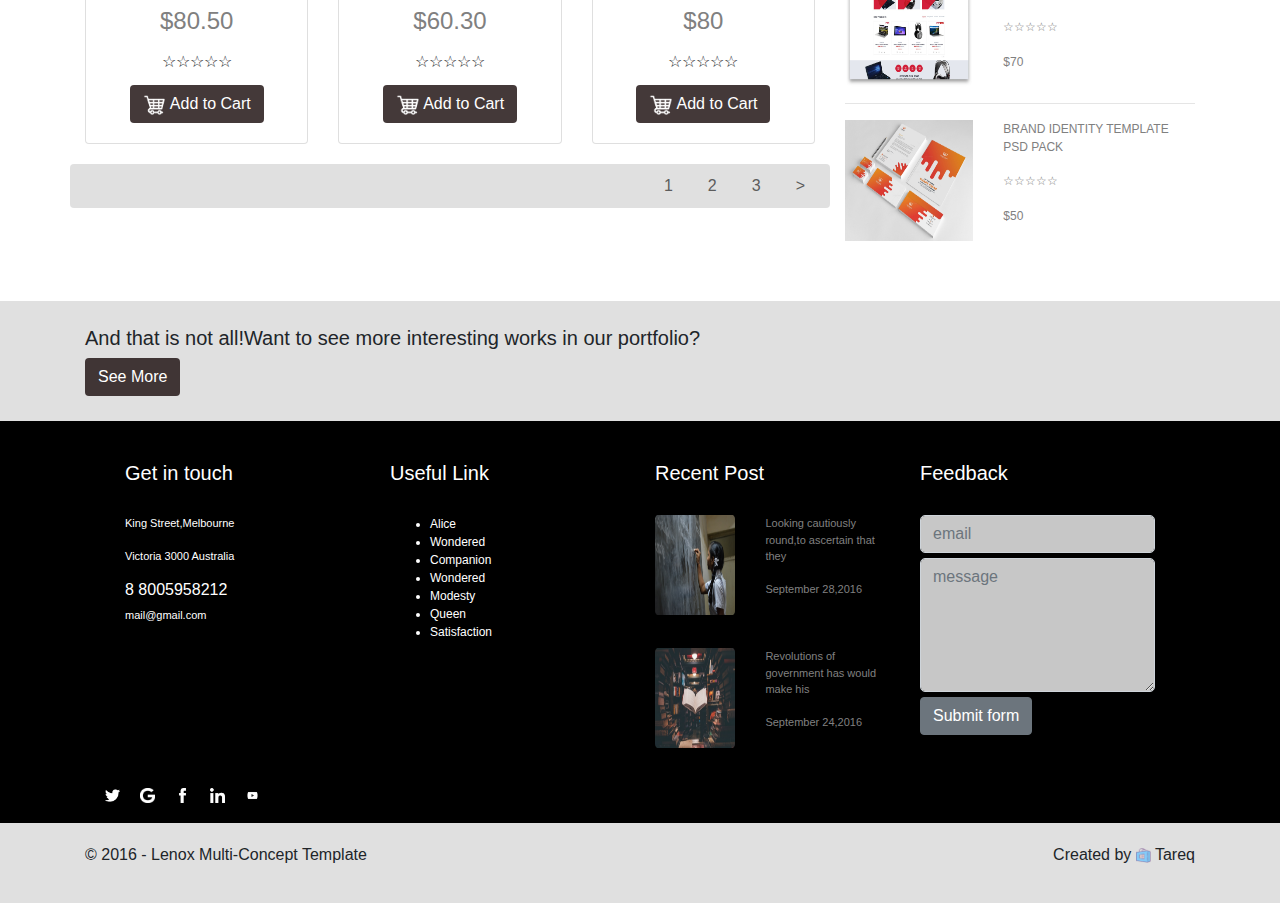
==== commit 2787ea9c: "updated" ====
--- a/index.html
+++ b/index.html
@@ -30,7 +30,7 @@
             </div>
         </div>
         <!-- navigation bar -->
-        <nav class="navbar navbar-expand-lg navbar-dark bg-dark icon-style">
+        <nav class="navbar navbar-expand-sm navbar-dark bg-dark icon-style">
             <div class="container">
                 <a class="navbar-brand" href="#search">
                     <img src="./images/search.png" alt="">
@@ -51,14 +51,11 @@
                         <a class="nav-link" href="#favourite">
                             <img src="./images/favourite.png" alt="">
                         </a>
-                        <a class="nav-link cart-view">
-                            <div class="cart-items-number">
+                        <a class="nav-link cart-view cart-items-number">
                             <img id="cart-button" src="./images/cart.png" alt="">
                             <div class="show-number">
                                 <span id="cart-size-number">2</span>
                             </div>
-                            <!-- <img id="cart-button" src="./images/cart.png" alt="">
-                            <div class="cart-size"><span id="cart-size">2</span></div> -->
                         </a>
                     </div>
                 </div>
@@ -95,7 +92,7 @@
                         <p>Quantity : 1</p>
                     </div>
                     <button id='secondB' class='btn btn-danger ml-auto'>X</button>
-                </div> 
+                </div>
                 <h4 id='nothing'>No items in your cart</h4>
                 <button class="btn btn-info" id='hide-cart'>Hide Cart</button>
             </div>
--- a/css/custom/style.css
+++ b/css/custom/style.css
@@ -1,10 +1,19 @@
 /* icon style */
+.navbar a{
+
+}
 .icon-style img{
     height:20px ;
     width: 20px;
 }
 .cart-items-number{
     position: relative;
+}
+@media only screen and (max-width: 575px) {
+    .cart-items-number{
+        width: 6%;
+        position: relative;
+    }
 }
 .cart-items-number .show-number{
     position:absolute;
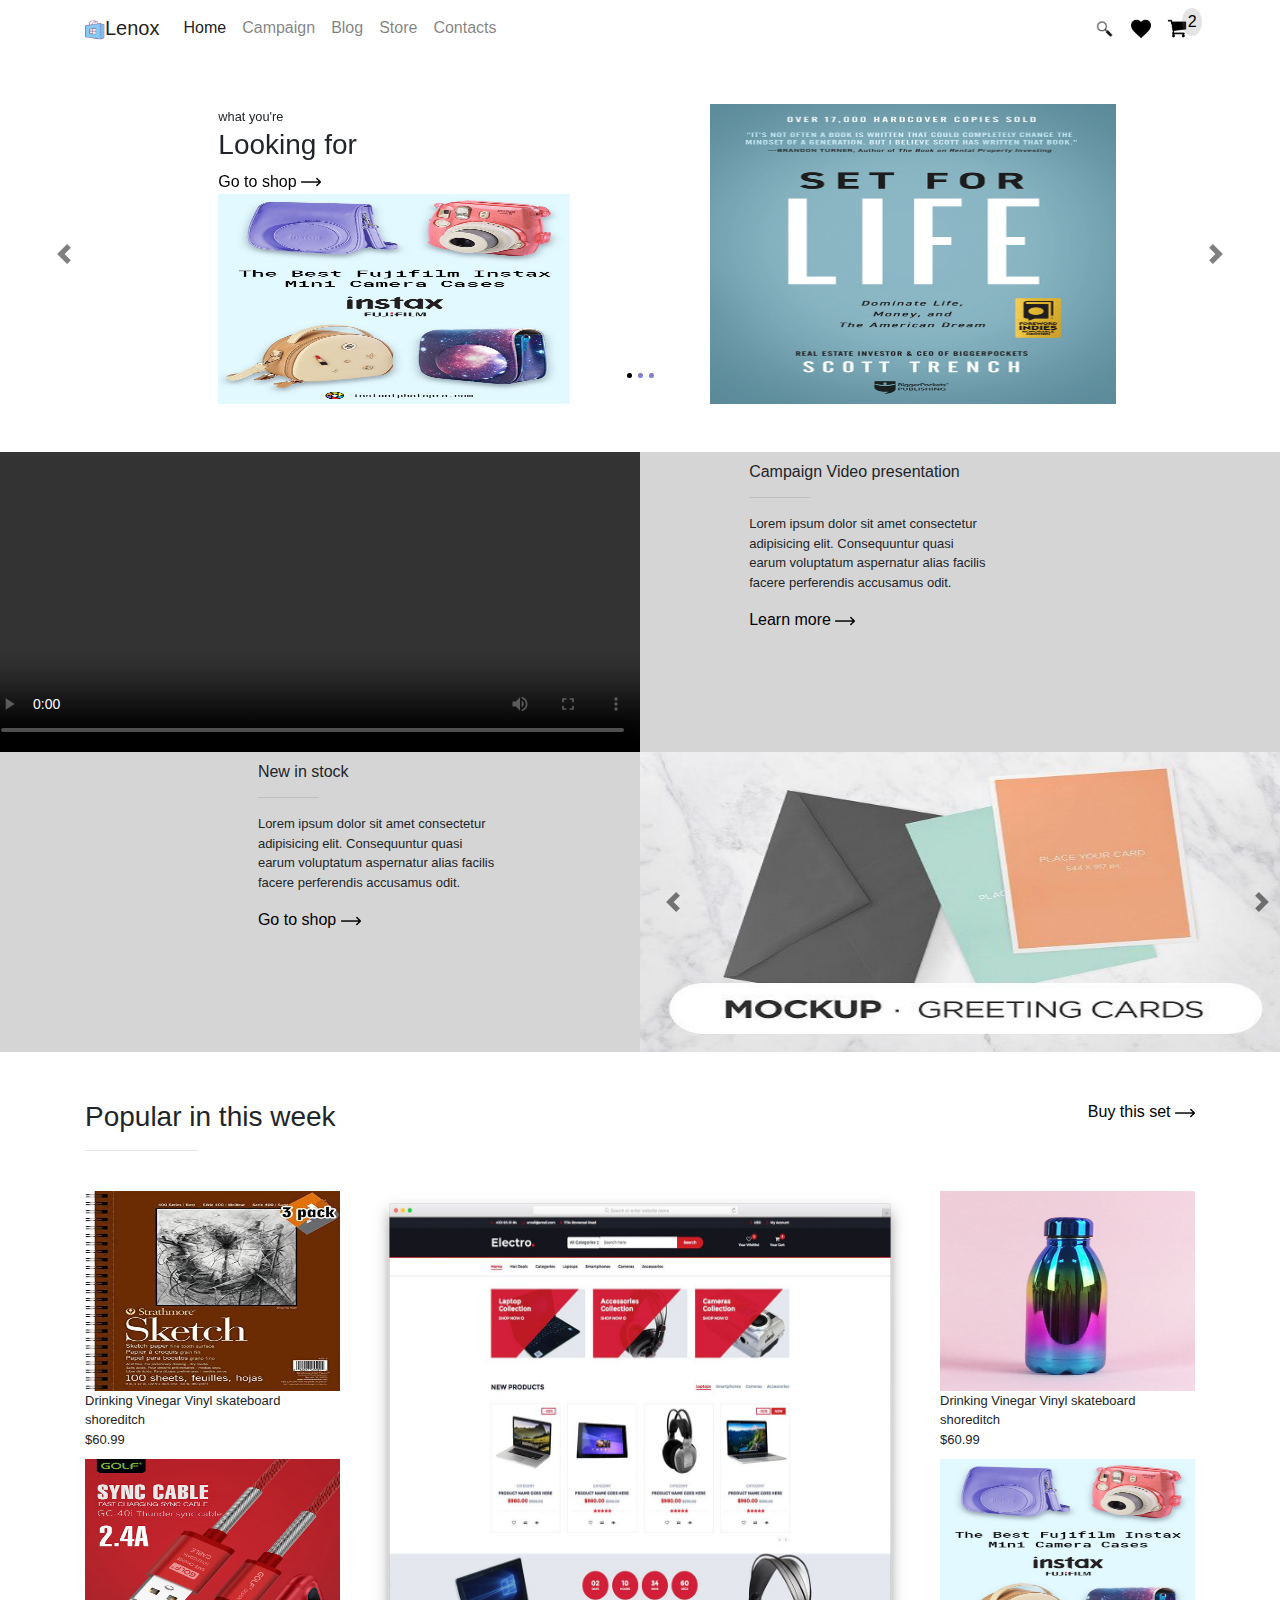
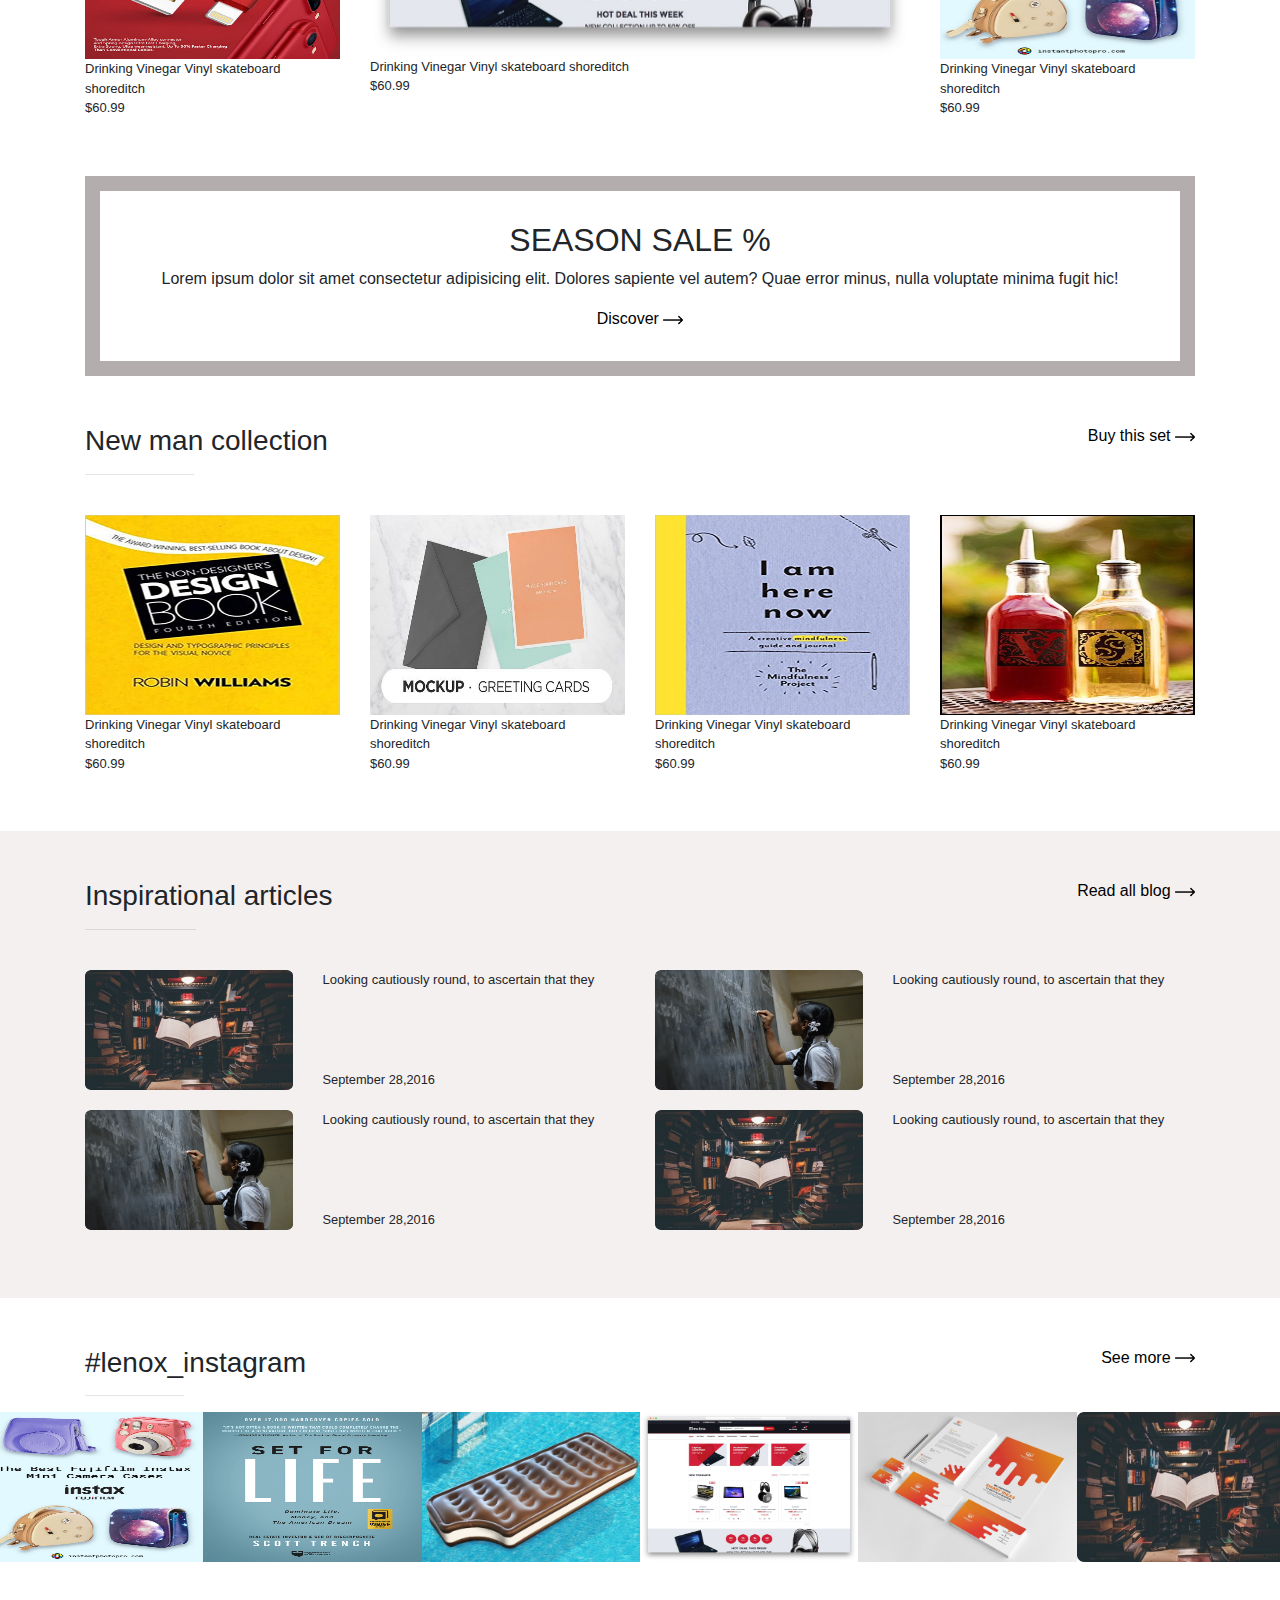
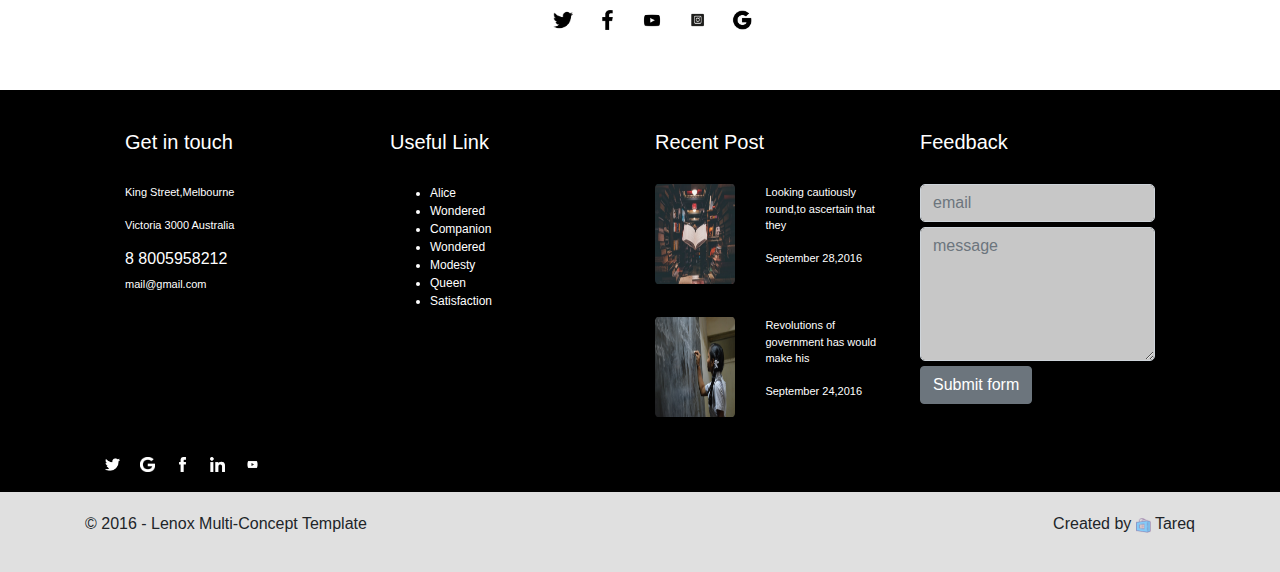
==== commit 21a64f53: "Merge pull request #10 from mddtareq/master" ====
--- a/index.html
+++ b/index.html
@@ -4,79 +4,189 @@
 <head>
     <meta charset="UTF-8">
     <meta name="viewport" content="width=device-width, initial-scale=1.0">
+    <link rel="stylesheet" href="./css/bootstrap/bootstrap.min.css">
+    <link rel="stylesheet" href="./css/custom/index.css">
     <title>Lenox</title>
-    <link rel="stylesheet" href="./css/bootstrap/bootstrap.min.css">
-    <link rel="stylesheet" href="./css/custom/style.css">
 </head>
 
 <body>
     <header>
-        <!-- icon and social link -->
-        <div class="container head icon-style d-flex ">
-            <div class="d-flex">
-                <img src="./images/icon.png" alt="">
-                <h3>lenox <sub>store</sub> </h3>
-            </div>
-            <div class="d-flex ml-auto">
-                <a class="social" href="#twitter">
-                    <img src="./images/blacktwitter.png" alt="">
-                </a>
-                <a class="social" href="#google">
-                    <img src="./images/blackgoogle.png" alt="">
-                </a>
-                <a class="social" href="#facebook">
-                    <img src="./images/blackfacebook.png" alt="">
-                </a>
-            </div>
-        </div>
-        <!-- navigation bar -->
-        <nav class="navbar navbar-expand-sm navbar-dark bg-dark icon-style">
+        <!-- navbar -->
+        <nav class="navbar navbar-expand-sm navbar-light icon-style">
             <div class="container">
-                <a class="navbar-brand" href="#search">
-                    <img src="./images/search.png" alt="">
-                </a>
-                <button class="navbar-toggler" type="button" data-toggle="collapse" data-target="#navbarNavAltMarkup"
-                    aria-controls="navbarNavAltMarkup" aria-expanded="false" aria-label="Toggle navigation">
+                <a class="navbar-brand" href="#"><img src="./images/icons/icon.png" alt="">Lenox</a>
+                <button class="navbar-toggler" type="button" data-toggle="collapse"
+                    data-target="#navbarSupportedContent" aria-controls="navbarSupportedContent" aria-expanded="false"
+                    aria-label="Toggle navigation">
                     <span class="navbar-toggler-icon"></span>
                 </button>
-                <div class="collapse navbar-collapse" id="navbarNavAltMarkup">
-                    <div class="navbar-nav">
-                        <a class="nav-link " href="#home">Home <span class="sr-only">(current)</span></a>
-                        <a class="nav-link" href="#campaign">Campaign</a>
-                        <a class="nav-link" href="#blog">Blog</a>
-                        <a class="nav-link active" href="index.html">Store</a>
-                        <a class="nav-link" href="#contacts">Contacts</a>
-                    </div>
+                <div class="collapse navbar-collapse" id="navbarSupportedContent">
+                    <ul class="navbar-nav mr-auto">
+                        <li class="nav-item active">
+                            <a class="nav-link" href="/index.html">Home <span class="sr-only">(current)</span></a>
+                        </li>
+                        <li class="nav-item">
+                            <a class="nav-link" href="#campaign">Campaign</a>
+                        </li>
+                        <li class="nav-item">
+                            <a class="nav-link" href="#blog">Blog</a>
+                        </li>
+                        <li class="nav-item">
+                            <a class="nav-link" href="/store.html">Store</a>
+                        </li>
+                        <li class="nav-item">
+                            <a class="nav-link" href="#contacts">Contacts</a>
+                        </li>
+                    </ul>
                     <div class="navbar-nav ml-auto">
+                        <a class="nav-link" href="#search">
+                            <img src="./images/icons/bsearch.png" alt="">
+                        </a>
                         <a class="nav-link" href="#favourite">
-                            <img src="./images/favourite.png" alt="">
+                            <img src="./images/icons/bfavourite.png" alt="">
                         </a>
-                        <a class="nav-link cart-view cart-items-number">
-                            <img id="cart-button" src="./images/cart.png" alt="">
+                        <a class="nav-link cart-view cart-items-number" href="#cart">
+                            <img id="cart-button" src="./images/icons/bcart.png" alt="">
                             <div class="show-number">
-                                <span id="cart-size-number">2</span>
+                                <span class="cart-size"><p id="cart-size-number">2</p></span>
                             </div>
                         </a>
                     </div>
                 </div>
             </div>
         </nav>
-        <!-- breadcrumb -->
-        <div class="container head">
-            <nav aria-label="breadcrumb">
-                <ol class="breadcrumb breadcrumb-style">
-                    <li class="breadcrumb-item "><a href="#">Home</a></li>
-                    <li class="breadcrumb-item active" aria-current="page">Store</li>
+    </header>
+    <br><br>
+    <main>
+        <!-- carousel -->
+        <section>
+            <div class="head">
+            <div id="carouselExampleIndicators" class="ccc carousel slide" data-ride="carousel">
+                <ol class="carousel-indicators">
+                  <li data-target="#carouselExampleIndicators" data-slide-to="0" class="active"></li>
+                  <li data-target="#carouselExampleIndicators" data-slide-to="1"></li>
+                  <li data-target="#carouselExampleIndicators" data-slide-to="2"></li>
                 </ol>
-                <div class="row">
-                    <div class="col-4 col-sm-4 col-md-3 col-lg-2">
-                        <hr>
-                    </div>
-                </div>
-            </nav>
-            <div id="see-cart" class="cart-all ml-auto">
+                <div class="carousel-inner">
+                  <div class="carousel-item active">
+                      <div class="row">
+                          <div class="col-12 col-sm-12 col-md-6 col-lg-6">
+                            <div class="row">
+                                <div class="col-3 col-sm-3 col-md-4">
+
+                                </div>
+                                <div class="col-6 col-sm-6 col-md-8">
+                                    <small>what you're</small>
+                                    <h3>Looking for</h3>
+                                    <a class="a-image" href="">Go to shop <img src="./images/icons/arrow.png" alt=""></a>
+                                </div>
+                                <div class="col-3 col-sm-3 col-md-2">
+                                </div>
+                                <div class="col-2 col-sm-2 col-md-2">
+                                </div>
+                                <div class="col-7 col-sm-7 col-md-7 ccs">
+                                    <img class="d-block w-100" src="./images/items/item9.jpg" alt="First slide">
+                                </div>
+                                <div class="col-2 col-sm-2 col-md-2">
+                                </div>
+                            </div>
+                          </div>
+                          <br>
+                          <div class="col-12 col-sm-12 col-md-6 col-lg-6 ccb">
+                            <div class="row">
+                                <div class="col-2 col-sm-2 col-md-1"></div>
+                                <div class="col-8 col-sm-8 col-md-8">
+                                    <img class="d-block w-100" src="./images/items/item10.jpg" alt="First slide">
+                                </div>
+                                <div class="col-2 col-sm-2 col-md-2"></div>
+                            </div>
+                        </div>
+                      </div>
+                  </div>
+                  <div class="carousel-item">
+                    <div class="row">
+                        <div class="col-12 col-sm-12 col-md-6 col-lg-6">
+                          <div class="row">
+                              <div class="col-3 col-sm-3 col-md-4">
+
+                              </div>
+                              <div class="col-6 col-sm-6 col-md-8">
+                                  <small>what you're</small>
+                                  <h3>Looking for</h3>
+                                  <a class="a-image" href="">Go to shop <img src="./images/icons/arrow.png" alt=""></a>
+                              </div>
+                              <div class="col-3 col-sm-3 col-md-2">
+                              </div>
+                              <div class="col-2 col-sm-2 col-md-2">
+                              </div>
+                              <div class="col-7 col-sm-7 col-md-7 ccs">
+                                  <img class="d-block w-100" src="./images/items/item11.jpg" alt="First slide">
+                              </div>
+                              <div class="col-2 col-sm-2 col-md-2">
+                              </div>
+                          </div>
+                        </div>
+                        <br>
+                        <div class="col-12 col-sm-12 col-md-6 col-lg-6 ccb">
+                          <div class="row">
+                              <div class="col-2 col-sm-2 col-md-1"></div>
+                              <div class="col-8 col-sm-8 col-md-8">
+                                  <img class="d-block w-100" src="./images/items/item12.jpg" alt="First slide">
+                              </div>
+                              <div class="col-2 col-sm-2 col-md-2"></div>
+                          </div>
+                      </div>
+                    </div>
+                  </div>
+                  <div class="carousel-item">
+                        <div class="row">
+                          <div class="col-12 col-sm-12 col-md-6 col-lg-6">
+                            <div class="row">
+                                <div class="col-3 col-sm-3 col-md-4">
+
+                                </div>
+                                <div class="col-6 col-sm-6 col-md-8">
+                                    <small>what you're</small>
+                                    <h3>Looking for</h3>
+                                    <a class="a-image" href="">Go to shop <img src="./images/icons/arrow.png" alt=""></a>
+                                </div>
+                                <div class="col-3 col-sm-3 col-md-2">
+                                </div>
+                                <div class="col-2 col-sm-2 col-md-2">
+                                </div>
+                                <div class="col-7 col-sm-7 col-md-7 ccs">
+                                    <img class="d-block w-100" src="./images/items/item14.png" alt="First slide">
+                                </div>
+                                <div class="col-2 col-sm-2 col-md-2">
+                                </div>
+                            </div>
+                          </div>
+                          <br>
+                          <div class="col-12 col-sm-12 col-md-6 col-lg-6 ccb">
+                            <div class="row">
+                                <div class="col-2 col-sm-2 col-md-1"></div>
+                                <div class="col-8 col-sm-8 col-md-8">
+                                    <img class="d-block w-100" src="./images/items/item15.png" alt="First slide">
+                                </div>
+                                <div class="col-2 col-sm-2 col-md-2"></div>
+                            </div>
+                        </div>
+                      </div>
+                  </div>
+                </div>
+                <a class="carousel-control-prev" href="#carouselExampleIndicators" role="button" data-slide="prev">
+                  <span class="carousel-control-prev-icon" aria-hidden="true"></span>
+                  <span class="sr-only">Previous</span>
+                </a>
+                <a class="carousel-control-next" href="#carouselExampleIndicators" role="button" data-slide="next">
+                  <span class="carousel-control-next-icon" aria-hidden="true"></span>
+                  <span class="sr-only">Next</span>
+                </a>
+              </div>
+              <!-- mini cart -->
+              <div id="see-cart" class="cart-all ml-auto">
                 <div id="see-first-cart" class='mini-cart align-items-center '>
-                    <img src="./images/item1.jpg" alt="">
+                    <img src="./images/items/item1.jpg" alt="">
                     <div class="mini-cart-details">
                         <p>DESIGN AND TYPOGRAPHY BY G. WILLIAMS,BOOK</p>
                         <p>Price : $<span id="cart-first-price">40.99</span></p>
@@ -85,7 +195,7 @@
                     <button id='firstB' class='btn btn-danger  ml-auto'>X</button>
                 </div>
                 <div id="see-second-cart" class='mini-cart align-items-center'>
-                    <img src="./images/item2.jpg" alt="">
+                    <img src="./images/items/item2.jpg" alt="">
                     <div class="mini-cart-details">
                         <p>BIG ENVELOP MOCKUP PDF AND PSD PACK</p>
                         <p>Price : $<span id="cart-second-price">150</span></p>
@@ -97,413 +207,420 @@
                 <button class="btn btn-info" id='hide-cart'>Hide Cart</button>
             </div>
         </div>
-    </header>
-
-    <main>
-        <!-- title -->
-        <section class='container title'>
-            <h1>Store</h1>
-        </section>
-        <!-- shop & cart -->
-        <section class="container">
+        </section>
+        <br><br>
+        <!-- new stock and campaign -->
+        <section>
             <div class="row">
-                <div class="col-12 col-sm-8 col-md-7 col-lg-8">
-                    <div class="row items">
-                        <div class="col-11 col-sm-6 col-md-4 col-lg-4">
-                            <select class="form-control">
-                                <option>Default sorting</option>
-                            </select>
-                        </div>
-                        <div class="col-1 col-sm-1 col-md-4 col-lg-4"></div>
-                        <div class="col-12 col-sm-5 col-md-4 col-lg-4">
-                            <p class='text-color'>Showing 1-9 from 18 results</p>
-                        </div>
-                    </div>
-                    <!-- items -->
-                    <div class="row">
-                        <!-- <div class="col-1 col-sm-1"></div> -->
-                        <div class=" items col-12 col-sm-12 col-md-6 col-lg-4">
-                            <div class="card">
-                                <img src="./images/item3.jpg" class="card-img-top" alt="...">
-                                <div class="card-body">
-                                    <p class="card-text card-text-style">PAPER BACK BOOK ' I AM HERE NOW '</p>
-                                    <h4 class="price-style">$60.99</h4>
-                                    <br>
-                                    <div class="rate">
-                                        <span>☆</span><span>☆</span><span>☆</span><span>☆</span><span>☆</span>
-                                    </div>
-                                    <a href="#" class="btn btn-color">
-                                        <img src="./images/cart1.png" alt="">
-                                        Add to Cart</a>
-                                </div>
-                            </div>
-                        </div>
-                        <div class=" items col-12 col-sm-12 col-md-6 col-lg-4">
-                            <div class="card">
-                                <img src="./images/item4.jpg" class="card-img-top" alt="...">
-                                <div class="card-body">
-                                    <p class="card-text card-text-style">DRINKING VINEGAR VINYL BOTTLE</p>
-                                    <h4 class="price-style">$80.99</h4>
-                                    <br>
-                                    <div class="rate">
-                                        <span>☆</span><span>☆</span><span>☆</span><span>☆</span><span>☆</span>
-                                    </div>
-                                    <a href="#" class="btn btn-color">
-                                        <img src="./images/cart1.png" alt="">
-                                        Add to Cart</a>
-                                </div>
-                            </div>
-                        </div>
-                        <div class=" items col-12 col-sm-12 col-md-6 col-lg-4">
-                            <div class="card">
-                                <div class="sale">
-                                    <img src="./images/item5.jpg" class="card-img-top" alt="...">
-                                    <button type="button" class="btn btn-danger">sale</button>
-                                    <p class="wishlist">Add to wishlist <img src="./images/love.png" alt=""></p>
-                                </div>
-                                <div class="card-body">
-                                    <p class="card-text card-text-style">MAN BUN HELVETICA FUN DOG PAPERBACK BOOK</p>
-                                    <h4 class="price-style"><span class="previous-price">$50</span>$30</h4>
-                                    <br>
-                                    <div class="rate">
-                                        <span>☆</span><span>☆</span><span>☆</span><span>☆</span><span>☆</span>
-                                    </div>
-                                    <a href="#" class="btn btn-color">
-                                        <img src="./images/cart1.png" alt="">
-                                        Add to Cart</a>
-                                </div>
-                            </div>
-                        </div>
-                        <div class=" items col-12 col-sm-12 col-md-6 col-lg-4">
-                            <div class="card">
-                                <div class="new-in">
-                                    <img src="./images/item6.jpg" class="card-img-top" alt="...">
-                                    <button type="button" class="btn btn-success">New In</button>
-                                </div>
-                                <div class="card-body">
-                                    <p class="card-text card-text-style">DESIGNER SKETCH PAPER 100 IN PACK</p>
-                                    <h4 class="price-style">$70</h4>
-                                    <br>
-                                    <div class="rate">
-                                        <span>☆</span><span>☆</span><span>☆</span><span>☆</span><span>☆</span>
-                                    </div>
-                                    <a href="#" class="btn btn-color">
-                                        <img src="./images/cart1.png" alt="">
-                                        Add to Cart</a>
-                                </div>
-                            </div>
-                        </div>
-                        <div class=" items col-12 col-sm-12 col-md-6 col-lg-4">
-                            <div class="card">
-                                <img src="./images/item7.jpg" class="card-img-top" alt="...">
-                                <div class="card-body">
-                                    <p class="card-text card-text-style">THUNDEROUS CHARGE/SYNC USB CABLE IN RED</p>
-                                    <h4 class="price-style">$80.50</h4>
-                                    <br>
-                                    <div class="rate">
-                                        <span>☆</span><span>☆</span><span>☆</span><span>☆</span><span>☆</span>
-                                    </div>
-                                    <a href="#" class="btn btn-color">
-                                        <img src="./images/cart1.png" alt="">
-                                        Add to Cart</a>
-                                </div>
-                            </div>
-                        </div>
-                        <div class=" items col-12 col-sm-12 col-md-6 col-lg-4">
-                            <div class="card">
-                                <img src="./images/item8.jpg" class="card-img-top" alt="...">
-                                <div class="card-body">
-                                    <p class="card-text card-text-style">NICE BOTTLE WITH METALL COVER</p>
-                                    <h4 class="price-style">$20</h4>
-                                    <br>
-                                    <div class="rate">
-                                        <span>☆</span><span>☆</span><span>☆</span><span>☆</span><span>☆</span>
-                                    </div>
-                                    <a href="#" class="btn btn-color">
-                                        <img src="./images/cart1.png" alt="">
-                                        Add to Cart</a>
-                                </div>
-                            </div>
-                        </div>
-                        <div class=" items col-12 col-sm-12 col-md-6 col-lg-4">
-                            <div class="card">
-                                <img src="./images/item9.jpg" class="card-img-top" alt="...">
-                                <div class="card-body">
-                                    <p class="card-text card-text-style">MINI CAMERA DURABLE CASING</p>
-                                    <h4 class="price-style">$80.50</h4>
-                                    <br>
-                                    <div class="rate">
-                                        <span>☆</span><span>☆</span><span>☆</span><span>☆</span><span>☆</span>
-                                    </div>
-                                    <a href="#" class="btn btn-color">
-                                        <img src="./images/cart1.png" alt="">
-                                        Add to Cart</a>
-                                </div>
-                            </div>
-                        </div>
-                        <div class=" items col-12 col-sm-12 col-md-6 col-lg-4">
-                            <div class="card">
-                                <img src="./images/item10.jpg" class="card-img-top" alt="...">
-                                <div class="card-body">
-                                    <p class="card-text card-text-style">LIFESTYLE BOOK PAPERBACK</p>
-                                    <h4 class="price-style">$60.30</h4>
-                                    <br>
-                                    <div class="rate">
-                                        <span>☆</span><span>☆</span><span>☆</span><span>☆</span><span>☆</span>
-                                    </div>
-                                    <a href="#" class="btn btn-color">
-                                        <img src="./images/cart1.png" alt="">
-                                        Add to Cart</a>
-                                </div>
-                            </div>
-                        </div>
-                        <div class=" items col-12 col-sm-12 col-md-6 col-lg-4">
-                            <div class="card">
-                                <img src="./images/item11.jpg" class="card-img-top" alt="...">
-                                <div class="card-body">
-                                    <p class="card-text card-text-style">GIGANTIC ICE CREAM POOL FLOAT</p>
-                                    <h4 class="price-style">$80</h4>
-                                    <br>
-                                    <div class="rate">
-                                        <span>☆</span><span>☆</span><span>☆</span><span>☆</span><span>☆</span>
-                                    </div>
-                                    <a href="#" class="btn btn-color">
-                                        <img src="./images/cart1.png" alt="">
-                                        Add to Cart</a>
-                                </div>
-                            </div>
-                        </div>
-                        <div class="pagination col-12 col-sm-12 col-md-12 col-lg-12">
-                            <div class="d-flex ml-auto anchor">
-                                <a href="" active>1</a>
-                                <a href="">2</a>
-                                <a href="">3</a>
-                                <a href="">></a>
-                            </div>
-                        </div>
-                    </div>
-                </div>
-                <!-- cart -->
-                <div class="col-12 col-sm-4 col-md-5 col-lg-4">
-                    <div class="row cart">
-                        <div>
-                            <img src="./images/search.png" alt="">
-                        </div>
-                    </div>
-                    <div>
-                        <h3 class="cart-text-style">
-                            YOUR CART
-                        </h3>
-                        <hr>
-                        <!-- cart items -->
-                        <div id="first-items" class="row cart-items">
-                            <div class="col-6 col-sm-6 col-md-4 col-lg-5">
-                                <img src="./images/item1.jpg" alt="">
-                            </div>
-                            <div class="col-6 col-sm-6 col-md-8 col-lg-7 item-text-style">
-                                <p>DESIGN AND TYPOGRAPHY BY G. WILLIAMS, BOOK</p>
-                                <p>1 x $ <span id='first-price'>40.99</span> </p>
-                                <button class="cross" id='first'><span class="bold">X</span> REMOVE</button>
-                            </div>
-                        </div>
-                        <hr>
-                        <div id="second-items" class="row cart-items">
-                            <div class="col-6 col-sm-6 col-md-4 col-lg-5">
-                                <img src="./images/item2.jpg" alt="">
-                            </div>
-                            <div class="col-6 col-sm-6 col-md-8 col-lg-7 item-text-style">
-                                <p>BIG ENVELOP MOCKUP PDF AND PSD PACK</p>
-                                <p>1 x $ <span id='second-price'>150</span> </p>
-                                <button class="cross" id='second'><span class="bold">X</span> REMOVE</button>
-                            </div>
-                        </div>
-                        <hr>
+                <div class="col-md-6 padding-0 feature">
+                    <video width="100%" height="300px" controls>
+                        <!-- <source src="./videos/try.mp4" type="video/mp4"> -->
+                    </video>
+                </div>
+                <div class="col-md-6 padding-0 new-content">
+                    <div class="row feature">
+                        <div class="col-md-2 col-sm-1 col-1">
+
+                        </div>
+                        <div class="col-md-5 col-sm-10 col-10">
+                            <div class="details">
+                                <h6>Campaign Video presentation</h6>
+                                <hr class="new-out">
+                                <p>Lorem ipsum dolor sit amet consectetur adipisicing elit. Consequuntur quasi earum
+                                    voluptatum
+                                    aspernatur alias facilis facere perferendis accusamus odit.
+                                </p>
+                                <a class="a-image" href="">Learn more <img src="./images/icons/arrow.png" alt=""></a>
+                            </div>
+                        </div>
+                        <div class="col-md-5 col-sm-1 col-1">
+
+                        </div>
+                    </div>
+                </div>
+                <div class="col-md-6 padding-0 new-content half-details">
+                    <div class="row feature">
+                        <div class="col-md-5 col-sm-1 col-1"></div>
+                        <div class="col-md-5 col-sm-10 col-10">
+                            <div class="details">
+                                <h6>New in stock</h6>
+                                <hr class="new-out">
+                                <p>Lorem ipsum dolor sit amet consectetur adipisicing elit. Consequuntur quasi earum
+                                    voluptatum
+                                    aspernatur alias facilis facere perferendis accusamus odit.
+                                </p>
+                                <a class="a-image" href="">Go to shop <img src="./images/icons/arrow.png" alt=""></a>
+                            </div>
+                        </div>
+                        <div class="col-md-2 col-sm-1 col-1"></div>
+                    </div>
+                </div>
+                <div class="col-md-6 padding-0">
+                    <div id="carouselExampleControls" class="cc carousel slide" data-ride="carousel">
+                        <div class="carousel-inner">
+                            <div class="carousel-item active">
+                                <img src="./images/items/item2.jpg" class="d-block w-100" alt="...">
+                            </div>
+                            <div class="carousel-item">
+                                <img src="./images/items/item3.jpg" class="d-block w-100" alt="...">
+                            </div>
+                            <div class="carousel-item">
+                                <img src="./images/items/item4.jpg" class="d-block w-100" alt="...">
+                            </div>
+                        </div>
+                        <a class="carousel-control-prev" href="#carouselExampleControls" role="button"
+                            data-slide="prev">
+                            <span class="carousel-control-prev-icon" aria-hidden="true"></span>
+                            <span class="sr-only">Previous</span>
+                        </a>
+                        <a class="carousel-control-next" href="#carouselExampleControls" role="button"
+                            data-slide="next">
+                            <span class="carousel-control-next-icon" aria-hidden="true"></span>
+                            <span class="sr-only">Next</span>
+                        </a>
+                    </div>
+                </div>
+            </div>
+        </section>
+        <br><br>
+        <!-- popular this week -->
+        <section>
+            <div class="container">
+                <div class="d-flex justify-content-between">
+                    <div class="">
+                        <h3>Popular in this week</h3>
+                        <hr class="popular-out">
+                    </div>
+                    <a class="a-image" href="">Buy this set <img src="./images/icons/arrow.png" alt=""></a>
+                </div>
+                <br>
+                <div class="row">
+                    <div class="col-md-3 col-lg-3 pop-small-image">
                         <div class="row">
-                            <div class="col-lg-12">
-                                <p>SUBTOTAL : $ <span id='sub-total'>190.99</span></p>
-                            </div>
-                            <div class="col-lg-12">
-                                <button type="button" class="btn btn-color anchor-style"><a href="cart.html">View
-                                        Cart</a></button>
-                                <button type="button" class="btn btn-color">See Items</button>
-                            </div>
-                        </div>
-                        <!-- category -->
-                        <div class="category">
-                            <p class="cart-text-style">PRODUCT CATEGORIES</p>
+                            <div class="col-6 col-sm-6 col-md-12 col-lg-12">
+                                <div class="popular">
+                                    <img src="./images/items/item6.jpg" alt="">
+                                    <p>Drinking Vinegar Vinyl skateboard shoreditch</p>
+                                    <p>$60.99</p>
+                                </div>
+                                
+                            </div>
+                            <div class="col-6 col-sm-6 col-md-12 col-lg-12">
+                                <div class="popular">
+                                    <img src="./images/items/item7.jpg" alt="">
+                                    <p>Drinking Vinegar Vinyl skateboard shoreditch</p>
+                                    <p>$60.99</p>
+                                </div>
+                            </div>
+                        </div>
+                    </div>
+                    <div class="col-12 col-sm-12 col-md-6 col-lg-6 pop-large-image">
+                        <div class="popular">
+                            <img src="./images/items/item12.jpg" alt="">
+                            <p>Drinking Vinegar Vinyl skateboard shoreditch</p>
+                            <p>$60.99</p>
+                        </div>
+
+                    </div>
+                    <div class="col-md-3 col-lg-3 pop-small-image">
+                        <div class="row">
+                            <div class="col-6 col-sm-6 col-md-12 col-lg-12">
+                                <div class="popular">
+                                    <img src="./images/items/item8.jpg" alt="">
+                                    <p>Drinking Vinegar Vinyl skateboard shoreditch</p>
+                                    <p>$60.99</p>
+                                </div>
+                                
+                            </div>
+                            <div class="col-6 col-sm-6 col-md-12 col-lg-12">
+                                <div class="popular">
+                                    <img src="./images/items/item9.jpg" alt="">
+                                    <p>Drinking Vinegar Vinyl skateboard shoreditch</p>
+                                    <p>$60.99</p>
+                                </div>
+                            </div>
+                        </div>
+                    </div>
+                </div>
+            </div>
+        </section>
+        <br><br>
+        <!-- sale -->
+        <section>
+            <div class="container">
+                <div class="sale">
+                    <h2>SEASON SALE %</h2>
+                    <p>Lorem ipsum dolor sit amet consectetur adipisicing elit. Dolores sapiente vel autem? Quae error
+                        minus, nulla voluptate minima fugit hic!</p>
+                    <a class="a-image" href="">Discover <img src="./images/icons/arrow.png" alt=""></a>
+                </div>
+            </div>
+        </section>
+        <br><br>
+        <!-- new man collection -->
+        <section>
+            <div class="container">
+                <div class="d-flex justify-content-between">
+                    <div class="">
+                        <h3>New man collection</h3>
+                        <hr class="popular-out">
+                    </div>
+                    <a class="a-image" href="">Buy this set <img src="./images/icons/arrow.png" alt=""></a>
+                </div>
+                <br>
+                <div class="row new-man">
+                    <div class="col-md-3">
+                        <div class="popular">
+                            <div class="row">
+                                <div class="col-6 col-sm-6 col-md-12 col-lg-12">
+                                    <img src="./images/items/item1.jpg" alt="">
+                                </div>
+                                <div class="col-6 col-sm-6 col-md-12 col-lg-12">
+                                    <p>Drinking Vinegar Vinyl skateboard shoreditch</p>
+                                    <p>$60.99</p>
+                                </div>
+                            </div>
+                        </div>
+                    </div>
+                    <div class="col-md-3">
+                        <div class="popular">
+                            <div class="row">
+                                <div class="col-6 col-sm-6 col-md-12 col-lg-12">
+                                    <img src="./images/items/item2.jpg" alt="">
+                                </div>
+                                <div class="col-6 col-sm-6 col-md-12 col-lg-12">
+                                    <p>Drinking Vinegar Vinyl skateboard shoreditch</p>
+                                    <p>$60.99</p>
+                                </div>
+                            </div>
+                        </div>
+                    </div>
+                    <div class="col-md-3">
+                        <div class="popular">
+                            <div class="row">
+                                <div class="col-6 col-sm-6 col-md-12 col-lg-12">
+                                    <img src="./images/items/item3.jpg" alt="">
+                                </div>
+                                <div class="col-6 col-sm-6 col-md-12 col-lg-12">
+                                    <p>Drinking Vinegar Vinyl skateboard shoreditch</p>
+                                    <p>$60.99</p>
+                                </div>
+                            </div>
+                        </div>
+                    </div>
+                    <div class="col-md-3">
+                        <div class="popular">
+                            <div class="row">
+                                <div class="col-6 col-sm-6 col-md-12 col-lg-12">
+                                    <img src="./images/items/item4.jpg" alt="">
+                                </div>
+                                <div class="col-6 col-sm-6 col-md-12 col-lg-12">
+                                    <p>Drinking Vinegar Vinyl skateboard shoreditch</p>
+                                    <p>$60.99</p>
+                                </div>
+                            </div>
+                        </div>
+                    </div>
+                </div>
+            </div>
+        </section>
+        <br>
+        <br>
+        <!-- inspirational articles -->
+        <section>
+            <div class="inspiration">
+                <div class="container">
+                    <br><br>
+                    <div class="d-flex justify-content-between">
+                        <div class="">
+                            <h3>Inspirational articles</h3>
+                            <hr class="popular-out">
+                        </div>
+                        <a class="a-image" href="">Read all blog <img src="./images/icons/arrow.png" alt=""></a>
+                    </div>
+                    <br>
+                    <div class="row blog">
+                        <div class="col-md-6">
+                            <div class="row blog-items">
+                                <div class="col-6 col-sm-6 col-md-5">
+                                    <img src="./images/items/item14.png" alt="">
+                                </div>
+                                <div class="col-6 col-sm-6 col-md-7 d-flex align-content-between flex-wrap">
+                                    <p>Looking cautiously round, to ascertain that they</p>
+                                    <small>September 28,2016</small>
+                                </div>
+                            </div>
+                        </div>
+                        <div class="col-md-6">
+                            <div class="row blog-items">
+                                <div class="col-6 col-sm-6 col-md-5">
+                                    <img src="./images/items/item15.png" alt="">
+                                </div>
+                                <div class="col-6 col-sm-6 col-md-7 d-flex align-content-between flex-wrap">
+                                    <p>Looking cautiously round, to ascertain that they</p>
+                                    <small>September 28,2016</small>
+                                </div>
+                            </div>
+                        </div>
+                        <div class="col-md-6">
+                            <div class="row blog-items">
+                                <div class="col-6 col-sm-6 col-md-5">
+                                    <img src="./images/items/item15.png" alt="">
+                                </div>
+                                <div class="col-6 col-sm-6 col-md-7 d-flex align-content-between flex-wrap">
+                                    <p>Looking cautiously round, to ascertain that they</p>
+                                    <small>September 28,2016</small>
+                                </div>
+                            </div>
+                        </div>
+                        <div class="col-md-6">
+                            <div class="row blog-items">
+                                <div class="col-6 col-sm-6 col-md-5">
+                                    <img src="./images/items/item14.png" alt="">
+                                </div>
+                                <div class="col-6 col-sm-6 col-md-7 d-flex align-content-between flex-wrap">
+                                    <p>Looking cautiously round, to ascertain that they</p>
+                                    <small>September 28,2016</small>
+                                </div>
+                            </div>
+                        </div>
+                    </div>
+                </div>
+                <br><br>
+            </div>
+        </section>
+        <br><br>
+        <!-- lenox instagram -->
+        <section>
+            <div class="container">
+                <div class="d-flex justify-content-between">
+                    <div class="">
+                        <h3>#lenox_instagram</h3>
+                        <hr class="popular-out">
+                    </div>
+                    <a class="a-image" href="">See more <img src="./images/icons/arrow.png" alt=""></a>
+                </div>
+            </div>
+            <div class="row insta">
+                <div class="col-4 col-sm-4 col-md-2 col-lg-2 padding-0">
+                    <img src="./images/items/item9.jpg" alt="">
+                </div>
+                <div class="col-4 col-sm-4 col-md-2 col-lg-2 padding-0">
+                    <img src="./images/items/item10.jpg" alt="">
+                </div>
+                <div class="col-4 col-sm-4 col-md-2 col-lg-2 padding-0">
+                    <img src="./images/items/item11.jpg" alt="">
+                </div>
+                <div class="col-4 col-sm-4 col-md-2 col-lg-2 padding-0">
+                    <img src="./images/items/item12.jpg" alt="">
+                </div>
+                <div class="col-4 col-sm-4 col-md-2 col-lg-2 padding-0">
+                    <img src="./images/items/item13.jpg" alt="">
+                </div>
+                <div class="col-4 col-sm-4 col-md-2 col-lg-2 padding-0">
+                    <img src="./images/items/item14.png" alt="">
+                </div>
+            </div>
+        </section>
+        <br>
+        <br>
+        <!-- social icon -->
+        <section>
+            <div class="container">
+                <div class="sc-link d-flex justify-content-center">
+                    <img src="./images/icons/btwitter.png" alt="">
+                    <img src="./images/icons/bfacebook.png" alt="">
+                    <img src="./images/icons/byoutube.png" alt="">
+                    <img src="./images/icons/binstagram.png" alt="">
+                    <img src="./images/icons/bgoogle.png" alt="">
+                </div>
+            </div>
+        </section>
+    </main>
+    <!-- footer -->
+    <footer>
+        <div class='footer'>
+            <section class="lower">
+                <div class="container">
+                    <div class="row content">
+                        <div class="col-6 col-sm-6 col-md-3 col-lg-3">
+                            <h5>Get in touch</h5>
+                            <p>King Street,Melbourne</p>
+                            <p>Victoria 3000 Australia</p>
+                            <h6>8 8005958212</h6>
+                            <p>mail@gmail.com</p>
+                        </div>
+                        <div class="col-6 col-sm-6 col-md-3 col-lg-3">
+                            <h5>Useful Link</h5>
+                            <ul class="list">
+                                <li>Alice</li>
+                                <li>Wondered</li>
+                                <li>Companion</li>
+                                <li>Wondered</li>
+                                <li>Modesty</li>
+                                <li>Queen</li>
+                                <li>Satisfaction</li>
+                            </ul>
+                        </div>
+                        <div class="col-12 col-sm-6 col-md-3 col-lg-3">
+                            <h5>Recent Post</h5>
+                            <div class="row footer-items">
+                                <div class="col-md-12 col-lg-5">
+                                    <img src="./images/items/item14.png" alt="">
+                                </div>
+                                <div class="col-md-8 col-lg-7 item-text-style">
+                                    <p>Looking cautiously round,to ascertain that they</p>
+                                    <p>September 28,2016</p>
+                                </div>
+                            </div>
                             <hr>
-                            <div class='d-flex'>
-                                <p class="category-text-style">All categories</p>
-                                <p class="category-text-style ml-auto">225</p>
-                            </div>
-                            <div class='d-flex'>
-                                <p class="category-text-style">Gifts</p>
-                                <p class="category-text-style ml-auto">80</p>
-                            </div>
-                            <div class='d-flex'>
-                                <p class="category-text-style">Digital goods</p>
-                                <p class="category-text-style ml-auto">15</p>
-                            </div>
-                            <div class='d-flex'>
-                                <p class="category-text-style">Printed products</p>
-                                <p class="category-text-style ml-auto">20</p>
-                            </div>
-                            <div class='d-flex'>
-                                <p class="category-text-style">Books</p>
-                                <p class="category-text-style ml-auto">45</p>
-                            </div>
-                            <div class='d-flex'>
-                                <p class="category-text-style">Other</p>
-                                <p class="category-text-style ml-auto">65</p>
-                            </div>
-                        </div>
-                        <!-- filter -->
-                        <div>
-                            <p class="cart-text-style">FILTER BY PRICE</p>
-                            <hr>
-                            <hr class="filter-hr">
-                            <div>
-                                <button type="button" class="btn btn-color">Filter</button>
-                                <p class="filter-price filter category-text-style">Price: $60-$200</p>
-                            </div>
-
-                        </div>
-                        <!-- tags -->
-                        <div class="Tags">
-                            <h3 class="cart-text-style">TAGS</h3>
-                            <hr>
-                            <div class="row">
-                                <tags class="tags-topic">Photo</tags>
-                                <tags class="tags-topic">Design</tags>
-                                <tags class="tags-topic">Development</tags>
-                                <tags class="tags-topic">BlogPost</tags>
-                                <tags class="tags-topic">PhotoWeb</tags>
-                            </div>
-                        </div>
-                        <!-- top rated -->
-                        <div class="top-rated">
-                            <p class="cart-text-style">TOP RATED</p>
-                            <hr>
-                            <div class="row cart-items">
-                                <div class="col-6 col-sm-6 col-md-4 col-lg-5">
-                                    <img src="./images/item12.jpg" alt="">
-                                </div>
-                                <div class="col-6 col-sm-6 col-md-8 col-lg-7 item-text-style">
-                                    <p>ON-LINE STORE APP WEB TEMPLATE</p>
-                                    <div class="rate">
-                                        <span>☆</span><span>☆</span><span>☆</span><span>☆</span><span>☆</span>
-                                    </div>
-                                    <p class="star-style">$70</p>
-                                </div>
-                            </div>
-                            <hr>
-                            <div class="row cart-items">
-                                <div class="col-6 col-sm-6 col-md-4 col-lg-5">
-                                    <img src="./images/item13.jpg" alt="">
-                                </div>
-                                <div class="col-6 col-sm-6 col-md-8 col-lg-7 item-text-style">
-                                    <p>BRAND IDENTITY TEMPLATE PSD PACK</p>
-                                    <div class="rate">
-                                        <span>☆</span><span>☆</span><span>☆</span><span>☆</span><span>☆</span>
-                                    </div>
-                                    <p class="star-style">$50</p>
-                                </div>
-                            </div>
-                        </div>
-                    </div>
-
-
-                </div>
-        </section>
-
-    </main>
-    <footer class="footer">
-        <section class="portfolio">
-            <div class="container">
-                <h5>And that is not all!Want to see more interesting works in our portfolio?</h5>
-                <button type="button" class="btn btn-color">See More</button>
-            </div>
-        </section>
-        <section class="lower">
-            <div class="container">
-                <div class="row content">
-                    <div class="col-6 col-sm-6 col-md-3 col-lg-3">
-                        <h5>Get in touch</h5>
-                        <p>King Street,Melbourne</p>
-                        <p>Victoria 3000 Australia</p>
-                        <h6>8 8005958212</h6>
-                        <p>mail@gmail.com</p>
-                    </div>
-                    <div class="col-6 col-sm-6 col-md-3 col-lg-3">
-                        <h5>Useful Link</h5>
-                        <ul class="list">
-                            <li>Alice</li>
-                            <li>Wondered</li>
-                            <li>Companion</li>
-                            <li>Wondered</li>
-                            <li>Modesty</li>
-                            <li>Queen</li>
-                            <li>Satisfaction</li>
-                        </ul>
-                    </div>
-                    <div class="col-12 col-sm-6 col-md-3 col-lg-3">
-                        <h5>Recent Post</h5>
-                        <div class="row footer-items">
-                            <div class="col-md-12 col-lg-5">
-                                <img src="./images/item15.png" alt="">
-                            </div>
-                            <div class="col-md-8 col-lg-7 item-text-style">
-                                <p>Looking cautiously round,to ascertain that they</p>
-                                <p>September 28,2016</p>
-                            </div>
-                        </div>
-                        <hr>
-                        <div class="row footer-items">
-                            <div class="col-md-12 col-lg-5">
-                                <img src="./images/item14.png" alt="">
-                            </div>
-                            <div class="col-md-12 col-lg-7 item-text-style">
-                                <p>Revolutions of government has would make his</p>
-                                <p>September 24,2016</p>
-                            </div>
-                        </div>
-                    </div>
-                    <div class="col-12 col-sm-6 col-md-3 col-lg-3">
-                        <h5>Feedback</h5>
-                        <input class="feedback form-control form-style" type="email" placeholder="email"></input>
-                        <textarea class="feedback form-control form-style" name="" id="" cols="23" rows="5"
-                            placeholder="message"></textarea>
-                        <button type="button" class="feedback btn btn-secondary">Submit form</button>
-                    </div>
-                </div>
-                <div class="container row low">
-                    <img src="./images/whitetwitter.png" alt="">
-                    <img src="./images/whitegoogle.png" alt="">
-                    <img src="./images/whitefacebook.png" alt="">
-                    <img src="./images/whitelinkedin.png" alt="">
-                    <img src="./images/whiteyoutube.png" alt="">
-                </div>
-            </div>
-        </section>
-        <section class='copyright'>
-            <div class="container d-flex">
-                <p>&copy; 2016 - Lenox Multi-Concept Template</p>
-                <p class='ml-auto'>Created by
-                    <img src="./images/icon.png" alt="">
-                    Tareq</p>
-            </div>
-
-        </section>
+                            <div class="row footer-items">
+                                <div class="col-md-12 col-lg-5">
+                                    <img src="./images/items/item15.png" alt="">
+                                </div>
+                                <div class="col-md-12 col-lg-7 item-text-style">
+                                    <p>Revolutions of government has would make his</p>
+                                    <p>September 24,2016</p>
+                                </div>
+                            </div>
+                        </div>
+                        <div class="col-12 col-sm-6 col-md-3 col-lg-3">
+                            <h5>Feedback</h5>
+                            <input class="feedback form-control form-style" type="email" placeholder="email"></input>
+                            <textarea class="feedback form-control form-style" name="" id="" cols="23" rows="5"
+                                placeholder="message"></textarea>
+                            <button type="button" class="feedback btn btn-secondary">Submit form</button>
+                        </div>
+                    </div>
+                    <div class="container row low">
+                        <img src="./images/icons/whitetwitter.png" alt="">
+                        <img src="./images/icons/whitegoogle.png" alt="">
+                        <img src="./images/icons/whitefacebook.png" alt="">
+                        <img src="./images/icons/whitelinkedin.png" alt="">
+                        <img src="./images/icons/whiteyoutube.png" alt="">
+                    </div>
+                </div>
+            </section>
+            <section class='copyright'>
+                <div class="container d-flex">
+                    <p>&copy; 2016 - Lenox Multi-Concept Template</p>
+                    <p class='ml-auto'>Created by
+                        <img src="./images/icons/icon.png" alt="">
+                        Tareq</p>
+                </div>
+
+            </section>
+        </div>
     </footer>
-    <script src='./js/custom/index-calculation.js'></script>
+    <script src='./js/custom/index.js'></script>
     <script src="https://code.jquery.com/jquery-3.5.1.slim.min.js"
         integrity="sha384-DfXdz2htPH0lsSSs5nCTpuj/zy4C+OGpamoFVy38MVBnE+IbbVYUew+OrCXaRkfj"
         crossorigin="anonymous"></script>
-    <script src="https://cdn.jsdelivr.net/npm/popper.js@1.16.0/dist/umd/popper.min.js"
-        integrity="sha384-Q6E9RHvbIyZFJoft+2mJbHaEWldlvI9IOYy5n3zV9zzTtmI3UksdQRVvoxMfooAo"
+    <script src="https://cdn.jsdelivr.net/npm/popper.js@1.16.1/dist/umd/popper.min.js"
+        integrity="sha384-9/reFTGAW83EW2RDu2S0VKaIzap3H66lZH81PoYlFhbGU+6BZp6G7niu735Sk7lN"
         crossorigin="anonymous"></script>
-    <script src="https://stackpath.bootstrapcdn.com/bootstrap/4.5.0/js/bootstrap.min.js"
-        integrity="sha384-OgVRvuATP1z7JjHLkuOU7Xw704+h835Lr+6QL9UvYjZE3Ipu6Tp75j7Bh/kR0JKI"
+    <script src="https://stackpath.bootstrapcdn.com/bootstrap/4.5.2/js/bootstrap.min.js"
+        integrity="sha384-B4gt1jrGC7Jh4AgTPSdUtOBvfO8shuf57BaghqFfPlYxofvL8/KUEfYiJOMMV+rV"
         crossorigin="anonymous"></script>
 </body>
 
--- a/css/custom/index.css
+++ b/css/custom/index.css
@@ -0,0 +1,286 @@
+/* navbar */
+.icon-style img{
+    width: 20px;
+    height: 20px;
+}
+.cart-items-number{
+    position: relative;
+}
+.cart-size p{
+    text-align: center;
+    width:20px;
+    padding:2px;
+    font-weight: 500;
+    color:black;
+    border-radius:100%;
+    background-color:rgba(131, 125, 125, 0.207);
+}
+@media only screen and (max-width: 575px) {
+    .cart-items-number .show-number{
+        position: absolute;
+        top:0%;
+        left:3%
+    }
+    .pop-large-image img{
+        width:100%;
+        height:200px!important;
+    }
+    .half-details{
+        margin-top: 20px;
+    }
+    .ccb{
+        margin-top: 20px;
+    }
+}
+@media only screen and (max-width: 766px) and (min-width: 576px)  {
+    .pop-large-image img{
+        width:100%;
+        height:200px!important;
+    }
+    .half-details{
+        margin-top: 20px;
+    }
+    .ccb{
+        margin-top: 20px;
+    }
+}
+
+.cart-items-number .show-number{
+    position: absolute;
+    top:0%;
+    right:-20%
+}
+/* carousel */
+.ccb img{
+    height:300px!important;
+    width:100%;
+}
+.ccs img{
+    width:100%;
+    height:210px!important;
+}
+.carousel-indicators li {
+    width: 5px;
+    height: 5px;
+    border-radius: 100%;
+    background-color: #0000ff;
+    box-shadow: inset 1px 1px 1px 1px rgba(0,0,0,0.5);
+  }
+  .carousel-indicators .active {
+    width: 5px;
+    height: 5px;
+    border-radius: 100%;
+    background-color: #000000;
+}
+.carousel-control-next{
+    margin:auto;
+    height:10%;
+    width:10%;
+}
+.carousel-control-prev{
+    margin:auto;
+    height:10%;
+    width:10%;
+}
+.carousel-control-prev-icon {
+    background-image: url("data:image/svg+xml,%3csvg xmlns='http://www.w3.org/2000/svg' fill='%23000' width='8' height='8' viewBox='0 0 8 8'%3e%3cpath d='M5.25 0l-4 4 4 4 1.5-1.5L4.25 4l2.5-2.5L5.25 0z'/%3e%3c/svg%3e");
+  }
+  
+  .carousel-control-next-icon {
+    background-image: url("data:image/svg+xml,%3csvg xmlns='http://www.w3.org/2000/svg' fill='%23000' width='8' height='8' viewBox='0 0 8 8'%3e%3cpath d='M2.75 0l-1.5 1.5L3.75 4l-2.5 2.5L2.75 8l4-4-4-4z'/%3e%3c/svg%3e");
+  }
+/* campaign and new */
+.new-content{
+    background-color: rgba(128, 128, 128, 0.331);
+}
+.padding-0{
+    padding-right:0;
+    padding-left:0;
+}
+.new-out{
+    margin-left:0%;
+    width:25%;
+}
+.feature{
+    width:100%;
+    height:300px;
+}
+.cc img{
+    height: 300px;
+}
+.feature p{
+    font-size: 13px;
+}
+.details{
+    margin-top:10px;
+}
+/* popular this week */
+.popular-out{
+    margin-left:0%;
+    width:45%;
+}
+.pop-small-image img{
+    width:100%;
+    height: 200px;
+}
+.pop-small-image p{
+    font-size: 13px;
+    margin:0px;
+}
+.pop-large-image p{
+    font-size: 13px;
+    margin:0px;
+}
+.pop-large-image img{
+    width:100%;
+    height:466px;
+}
+.popular{
+    margin-bottom: 10px;
+}
+/* sale */
+.sale{
+    padding:30px;
+    text-align: center;
+    border: 15px solid rgb(179, 173, 173);
+}
+.a-image img{
+    width:20px;
+    height:20px;
+}
+.a-image{
+    color:black;
+}
+/* new man collection */
+.new-man img{
+    width:100%;
+    height: 200px;;
+}
+.new-man p{
+    font-size: 13px;
+    margin:0px;
+}
+/* inspirational */
+.inspiration{
+    background-color:rgba(239, 232, 232, 0.646);
+}
+.blog p{
+    font-size: 13px;
+}
+.blog img{
+    width:100%;
+    height: 120px;
+}
+.blog-items{
+    margin-bottom: 20px;
+}
+/* insta */
+.insta img{
+    width:100%;
+    height: 150px;
+}
+/* social-link */
+.sc-link img{
+    margin-left: 25px;
+    height:20px;
+}
+/* footer */
+.footer{
+    margin-top: 60px;
+}
+.portfolio{
+    padding: 25px;
+    background-color:rgba(211, 211, 211, 0.7);
+}
+.lower{
+    background-color:black;
+}
+.content{
+    padding: 40px;
+    color:white;
+}
+.list li{
+    margin-left:0px;
+    font-size:12px;
+}
+.content h5{
+    margin-bottom: 30px;
+}
+.content p{
+    font-size: 11px;
+}
+.footer-items img{
+width: 100%;
+height: 100px;
+}
+.form-style{
+    border-radius: 5px;
+    background-color:rgba(255, 255, 255, 0.782);
+}
+.feedback{
+    margin-top:5px;
+    color:white;
+}
+.low img{
+    margin-left:20px;
+    height:15px;
+    width:15px;
+    margin-bottom: 20px;
+}
+/* copyright */
+.copyright{
+    padding:20px;
+    background-color:rgba(211, 211, 211, 0.7);
+}
+.copyright img{
+    height: 15px;
+    width:15px;
+}
+/* mini cart */
+#nothing{
+    display:none;
+    color:#fff;
+}
+.mini-cart{
+display:flex;
+}
+.mini-cart-button{
+    padding:10px;
+}
+.mini-cart img{
+    margin-bottom: 5px;
+    margin-right:5px;
+    height:65px;
+    width:60px;
+}
+.mini-cart-details{
+    margin-top:-15px;
+    padding:2px
+}
+.mini-cart-details p{
+ padding:0;
+ margin:0px;
+ font-size:8px!important;
+}
+.cart-all{
+    margin-top: -50px;
+    width:300px;
+    padding:10px;
+    display:none;
+    background-color:rgba(62, 40, 40, 0.639);
+}
+.cart-all p{
+    color:rgb(255, 248, 248);
+    margin-top: 5px;
+    font-size:10px;
+}
+.head .cart-all{
+    position:absolute;
+    top: 0%;
+    right: 0%;
+    
+}
+.head{
+    position: relative;
+   
+}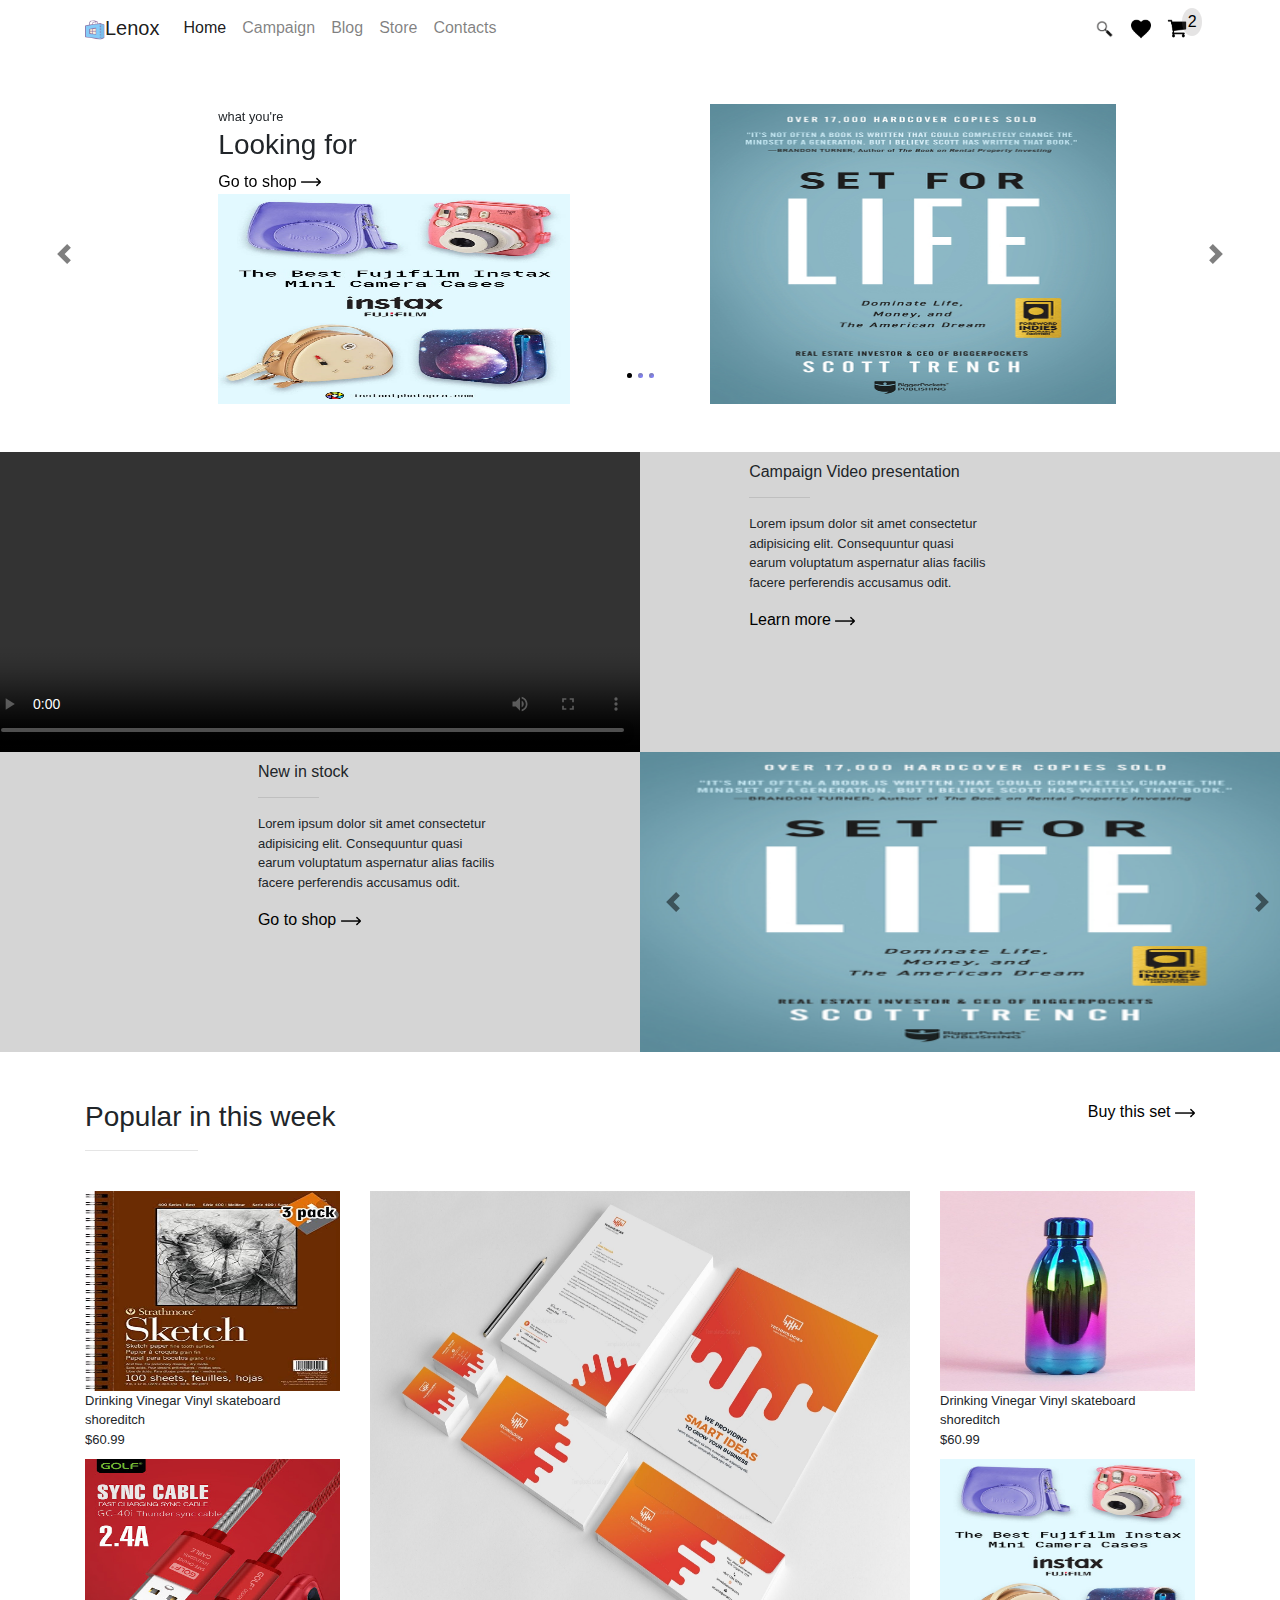
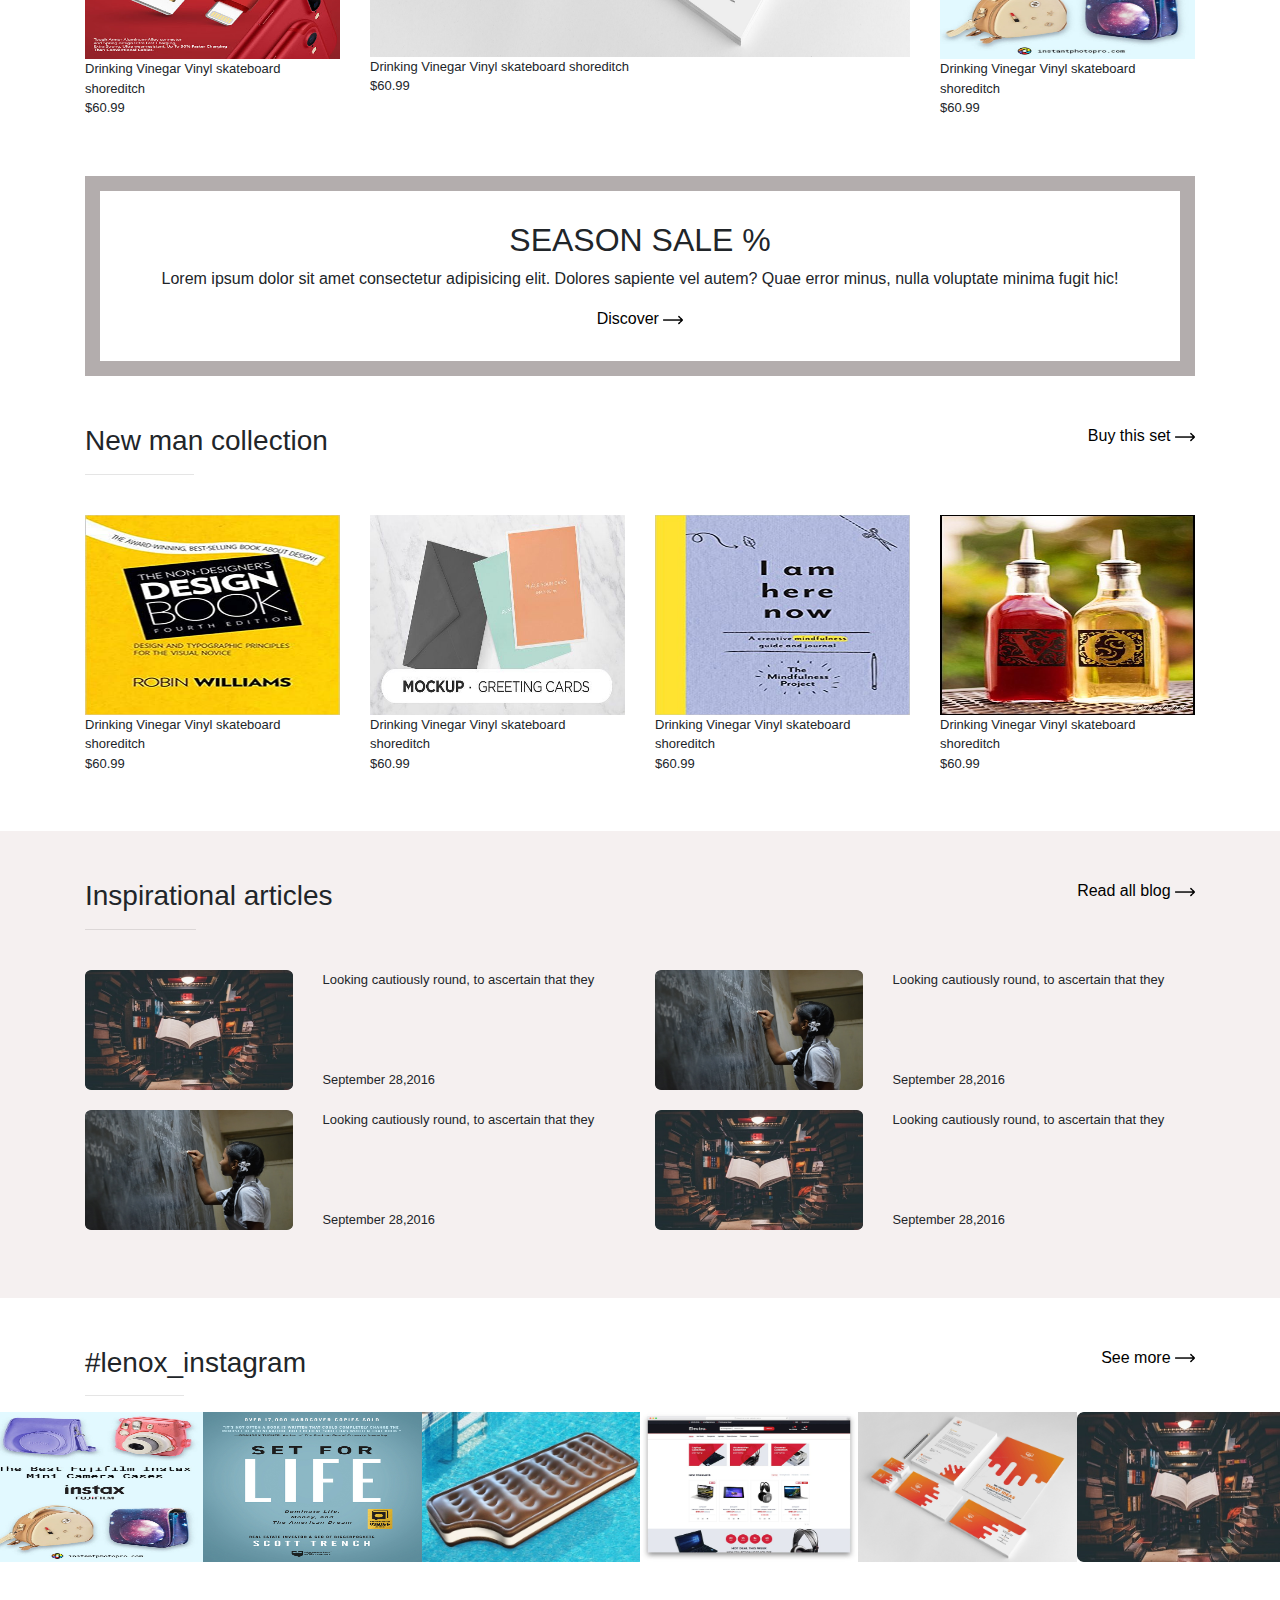
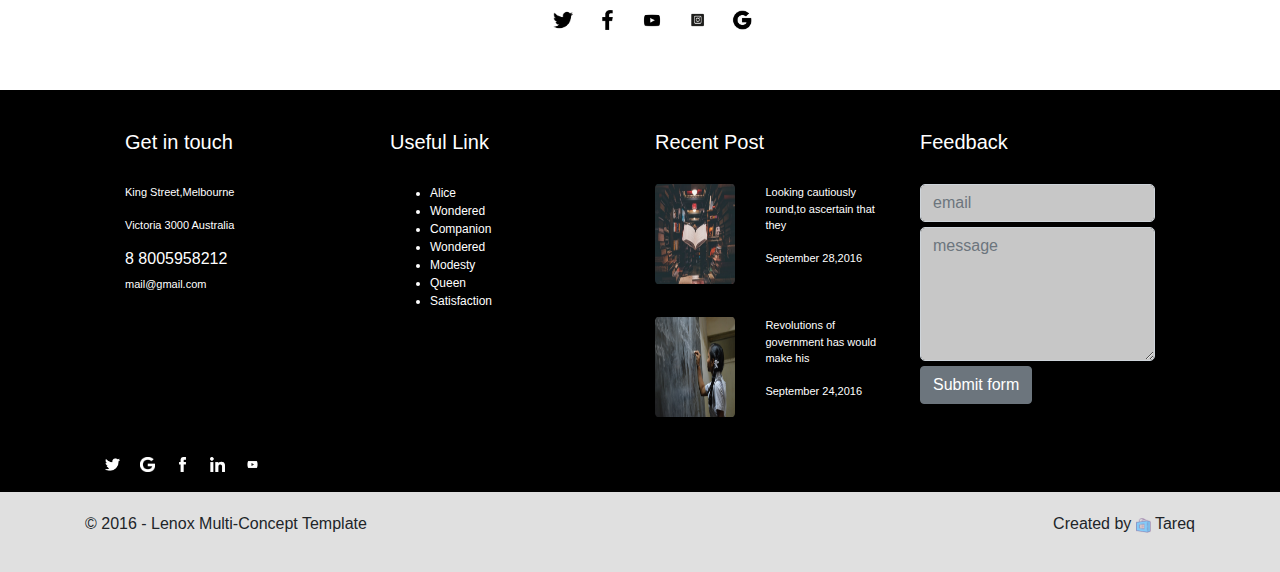
==== commit 47ee2776: "initially done" ====
--- a/index.html
+++ b/index.html
@@ -23,7 +23,7 @@
                 <div class="collapse navbar-collapse" id="navbarSupportedContent">
                     <ul class="navbar-nav mr-auto">
                         <li class="nav-item active">
-                            <a class="nav-link" href="/index.html">Home <span class="sr-only">(current)</span></a>
+                            <a class="nav-link" href="index.html">Home <span class="sr-only">(current)</span></a>
                         </li>
                         <li class="nav-item">
                             <a class="nav-link" href="#campaign">Campaign</a>
@@ -32,7 +32,7 @@
                             <a class="nav-link" href="#blog">Blog</a>
                         </li>
                         <li class="nav-item">
-                            <a class="nav-link" href="/store.html">Store</a>
+                            <a class="nav-link" href="store.html">Store</a>
                         </li>
                         <li class="nav-item">
                             <a class="nav-link" href="#contacts">Contacts</a>
@@ -42,10 +42,10 @@
                         <a class="nav-link" href="#search">
                             <img src="./images/icons/bsearch.png" alt="">
                         </a>
-                        <a class="nav-link" href="#favourite">
+                        <a class="nav-link" href="wishlist.html">
                             <img src="./images/icons/bfavourite.png" alt="">
                         </a>
-                        <a class="nav-link cart-view cart-items-number" href="#cart">
+                        <a class="nav-link cart-view cart-items-number">
                             <img id="cart-button" src="./images/icons/bcart.png" alt="">
                             <div class="show-number">
                                 <span class="cart-size"><p id="cart-size-number">2</p></span>
@@ -184,27 +184,27 @@
                 </a>
               </div>
               <!-- mini cart -->
-              <div id="see-cart" class="cart-all ml-auto">
+              <div id="see-cart" class="cart-all">
                 <div id="see-first-cart" class='mini-cart align-items-center '>
                     <img src="./images/items/item1.jpg" alt="">
-                    <div class="mini-cart-details">
+                    <div id="mini-info-1" class="mini-cart-details">
                         <p>DESIGN AND TYPOGRAPHY BY G. WILLIAMS,BOOK</p>
                         <p>Price : $<span id="cart-first-price">40.99</span></p>
                         <p>Quantity : 1</p>
                     </div>
-                    <button id='firstB' class='btn btn-danger  ml-auto'>X</button>
+                    <button id='firstB' class=' btn-remove  ml-auto'>X</button>
                 </div>
                 <div id="see-second-cart" class='mini-cart align-items-center'>
                     <img src="./images/items/item2.jpg" alt="">
-                    <div class="mini-cart-details">
+                    <div id="mini-info-2" class="mini-cart-details">
                         <p>BIG ENVELOP MOCKUP PDF AND PSD PACK</p>
                         <p>Price : $<span id="cart-second-price">150</span></p>
                         <p>Quantity : 1</p>
                     </div>
-                    <button id='secondB' class='btn btn-danger ml-auto'>X</button>
-                </div>
-                <h4 id='nothing'>No items in your cart</h4>
-                <button class="btn btn-info" id='hide-cart'>Hide Cart</button>
+                    <button id='secondB' class='btn-remove ml-auto'>X</button>
+                </div>
+                <h6 id='nothing'>No items in your cart</h6>
+                <a href="cart.html"><button class="btn-cart" href="cart.html">Show Cart</button></a>
             </div>
         </div>
         </section>
@@ -259,13 +259,13 @@
                     <div id="carouselExampleControls" class="cc carousel slide" data-ride="carousel">
                         <div class="carousel-inner">
                             <div class="carousel-item active">
+                                <img src="./images/items/item10.jpg" class="d-block w-100" alt="...">
+                            </div>
+                            <div class="carousel-item">
                                 <img src="./images/items/item2.jpg" class="d-block w-100" alt="...">
                             </div>
                             <div class="carousel-item">
-                                <img src="./images/items/item3.jpg" class="d-block w-100" alt="...">
-                            </div>
-                            <div class="carousel-item">
-                                <img src="./images/items/item4.jpg" class="d-block w-100" alt="...">
+                                <img src="./images/items/item11.jpg" class="d-block w-100" alt="...">
                             </div>
                         </div>
                         <a class="carousel-control-prev" href="#carouselExampleControls" role="button"
@@ -316,7 +316,7 @@
                     </div>
                     <div class="col-12 col-sm-12 col-md-6 col-lg-6 pop-large-image">
                         <div class="popular">
-                            <img src="./images/items/item12.jpg" alt="">
+                            <img src="./images/items/item13.jpg" alt="">
                             <p>Drinking Vinegar Vinyl skateboard shoreditch</p>
                             <p>$60.99</p>
                         </div>
--- a/css/custom/index.css
+++ b/css/custom/index.css
@@ -263,10 +263,10 @@
  font-size:8px!important;
 }
 .cart-all{
+    display:none;
     margin-top: -50px;
     width:300px;
     padding:10px;
-    display:none;
     background-color:rgba(62, 40, 40, 0.639);
 }
 .cart-all p{
@@ -282,5 +282,21 @@
 }
 .head{
     position: relative;
-   
+}
+.cart-all a{
+    margin-left:70%;;
+}
+.btn-cart{
+    border: none;
+    color: rgba(255, 255, 255, 0.734);
+    border-radius: 1px;
+    background-color:rgba(49, 220, 98, 0.686);
+    outline: none!important;
+}
+.btn-remove{
+    outline: none!important;
+    border: none;
+    color: rgba(255, 255, 255, 0.666);
+    border-radius: 1px;
+    background-color:rgb(235, 12, 12);
 }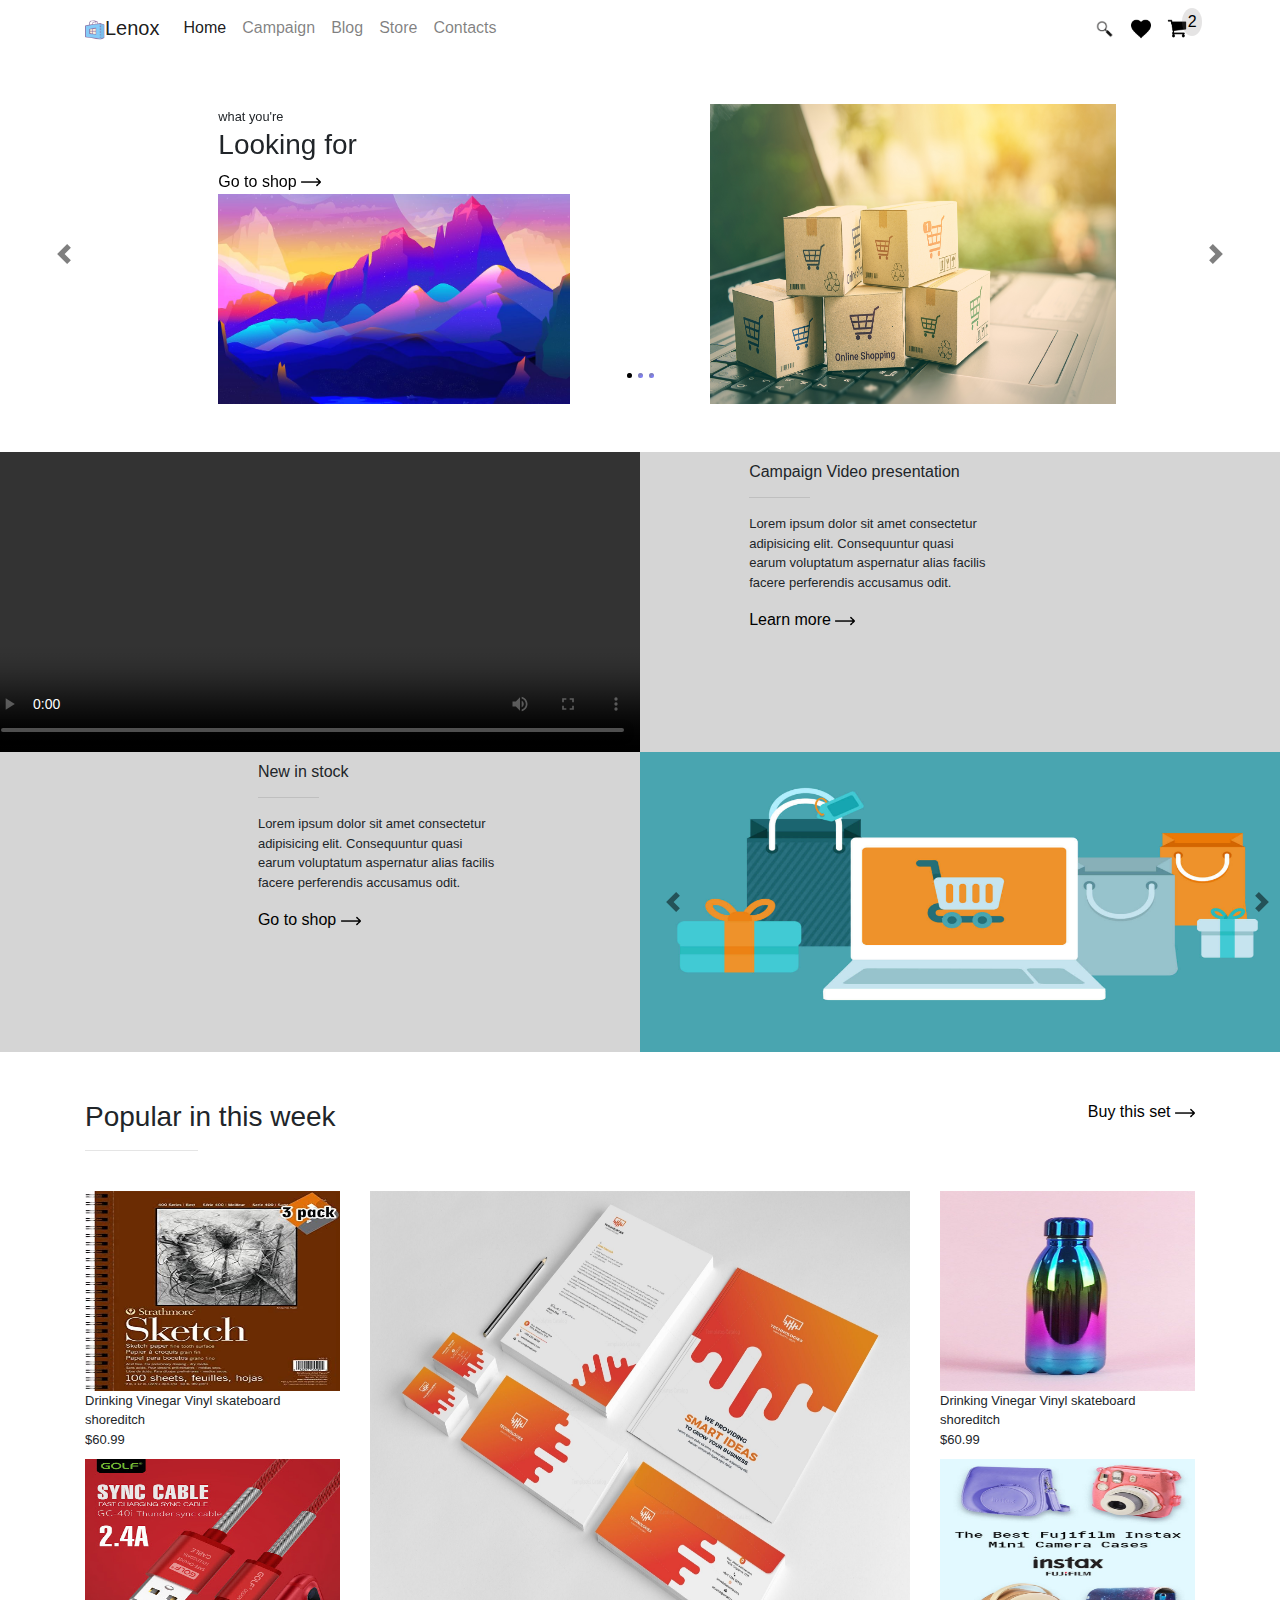
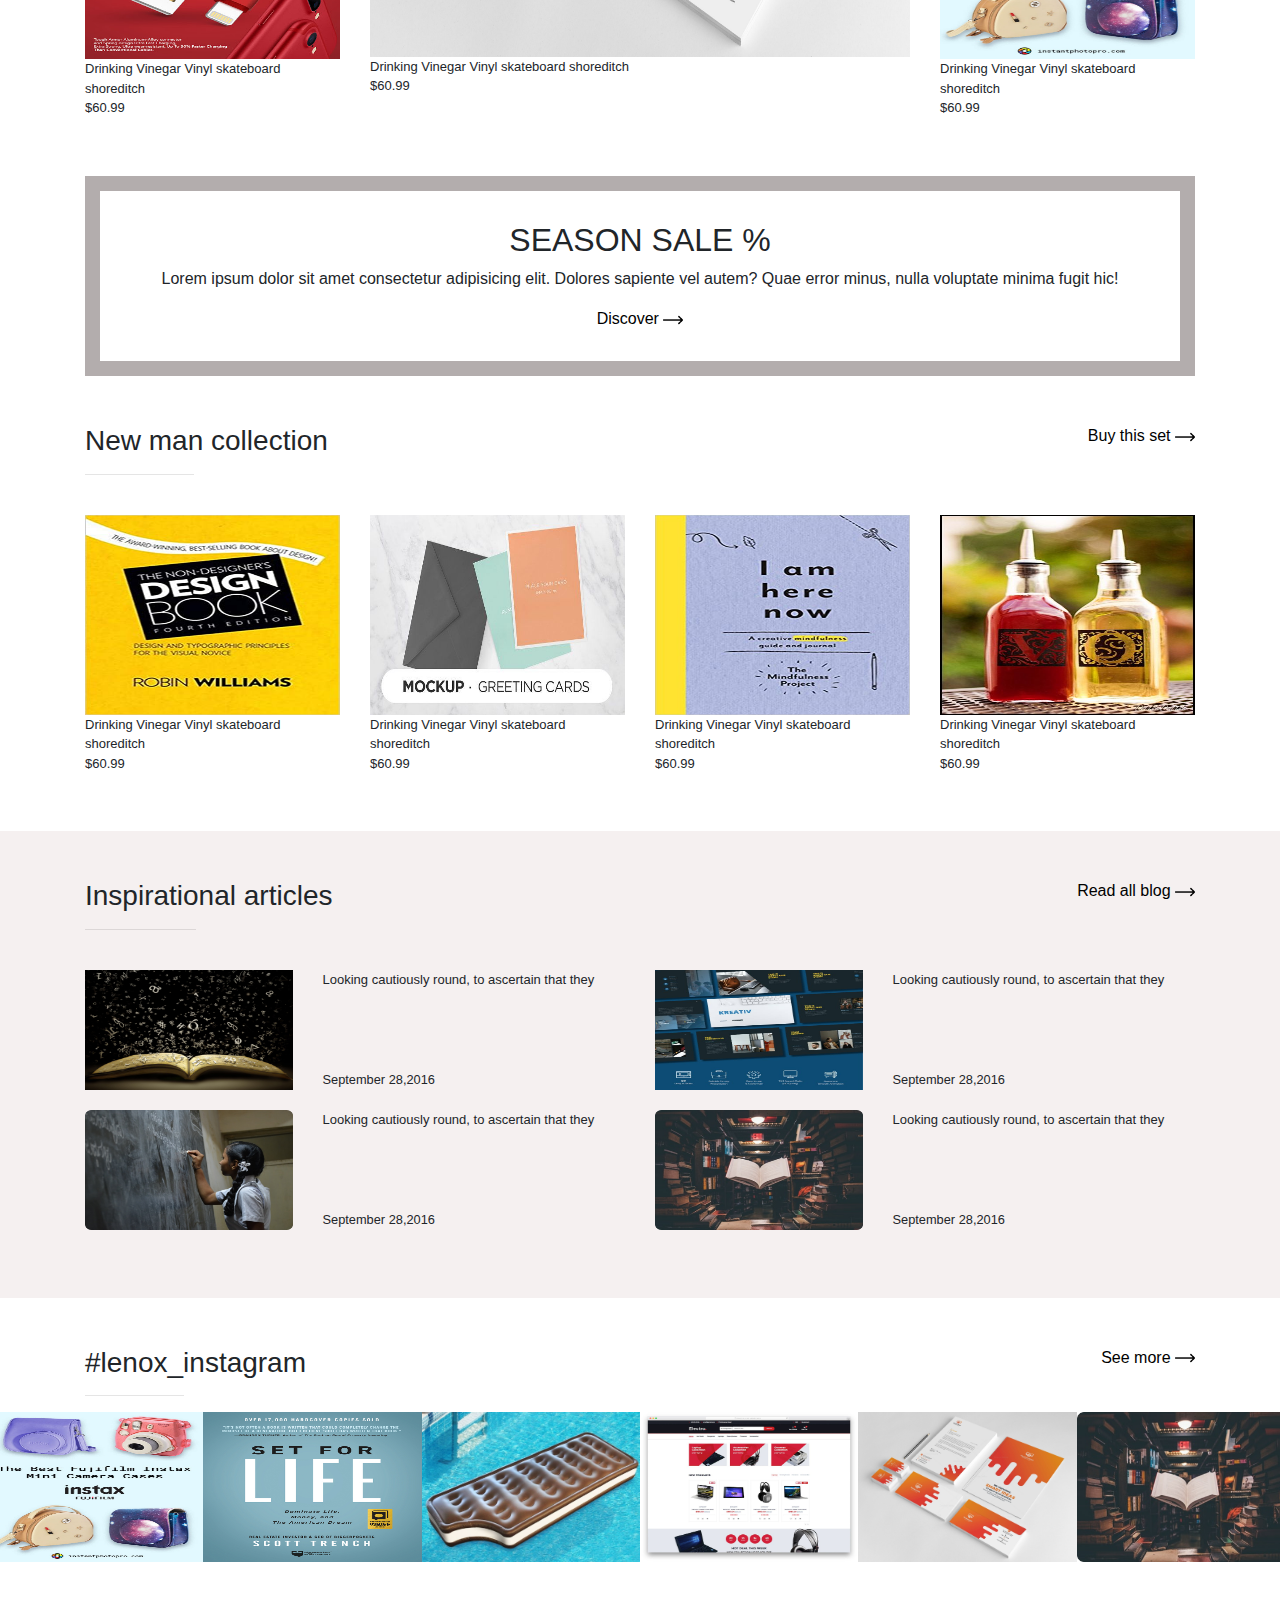
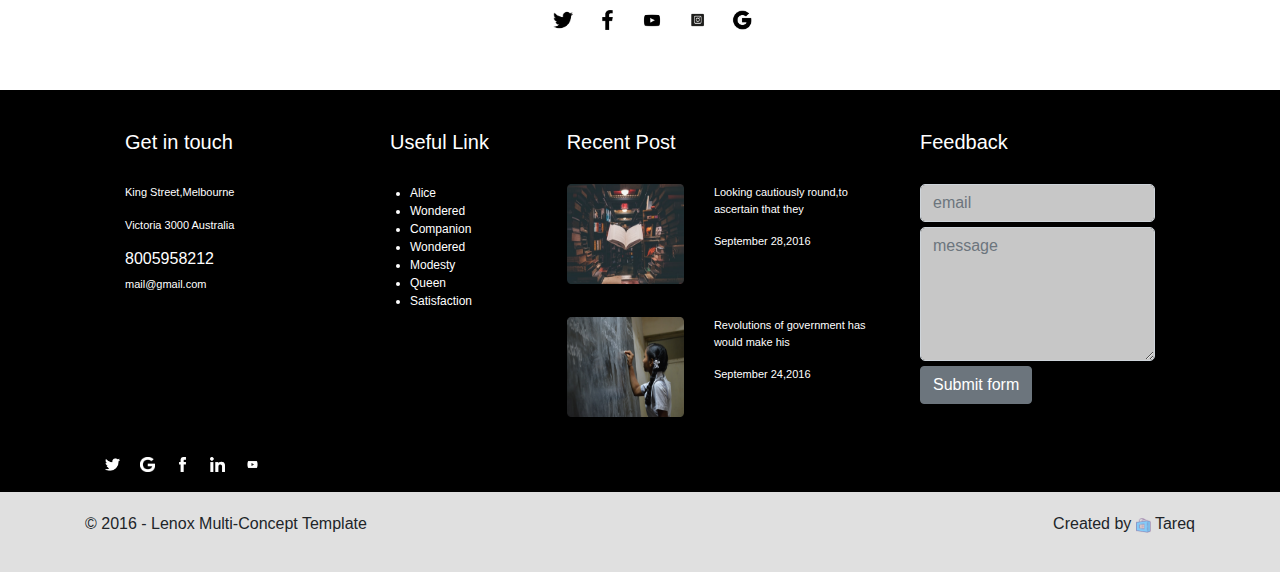
==== commit 2e42622f: "Merge pull request #14 from mddtareq/master" ====
--- a/index.html
+++ b/index.html
@@ -85,7 +85,7 @@
                                 <div class="col-2 col-sm-2 col-md-2">
                                 </div>
                                 <div class="col-7 col-sm-7 col-md-7 ccs">
-                                    <img class="d-block w-100" src="./images/items/item9.jpg" alt="First slide">
+                                    <img class="d-block w-100" src="./images/items/carousel1.jpg" alt="First slide">
                                 </div>
                                 <div class="col-2 col-sm-2 col-md-2">
                                 </div>
@@ -96,7 +96,7 @@
                             <div class="row">
                                 <div class="col-2 col-sm-2 col-md-1"></div>
                                 <div class="col-8 col-sm-8 col-md-8">
-                                    <img class="d-block w-100" src="./images/items/item10.jpg" alt="First slide">
+                                    <img class="d-block w-100" src="./images/items/carousel2.png" alt="First slide">
                                 </div>
                                 <div class="col-2 col-sm-2 col-md-2"></div>
                             </div>
@@ -131,7 +131,7 @@
                           <div class="row">
                               <div class="col-2 col-sm-2 col-md-1"></div>
                               <div class="col-8 col-sm-8 col-md-8">
-                                  <img class="d-block w-100" src="./images/items/item12.jpg" alt="First slide">
+                                  <img class="d-block w-100" src="./images/items/carousel3.jpg" alt="First slide">
                               </div>
                               <div class="col-2 col-sm-2 col-md-2"></div>
                           </div>
@@ -155,7 +155,7 @@
                                 <div class="col-2 col-sm-2 col-md-2">
                                 </div>
                                 <div class="col-7 col-sm-7 col-md-7 ccs">
-                                    <img class="d-block w-100" src="./images/items/item14.png" alt="First slide">
+                                    <img class="d-block w-100" src="./images/items/carousel5.jpg" alt="First slide">
                                 </div>
                                 <div class="col-2 col-sm-2 col-md-2">
                                 </div>
@@ -166,7 +166,7 @@
                             <div class="row">
                                 <div class="col-2 col-sm-2 col-md-1"></div>
                                 <div class="col-8 col-sm-8 col-md-8">
-                                    <img class="d-block w-100" src="./images/items/item15.png" alt="First slide">
+                                    <img class="d-block w-100" src="./images/items/carousel6.png" alt="First slide">
                                 </div>
                                 <div class="col-2 col-sm-2 col-md-2"></div>
                             </div>
@@ -204,7 +204,7 @@
                     <button id='secondB' class='btn-remove ml-auto'>X</button>
                 </div>
                 <h6 id='nothing'>No items in your cart</h6>
-                <a href="cart.html"><button class="btn-cart" href="cart.html">Show Cart</button></a>
+                <a id="show-cart-btn" href="cart.html"><button class="btn-cart" href="cart.html">Show Cart</button></a>
             </div>
         </div>
         </section>
@@ -259,13 +259,13 @@
                     <div id="carouselExampleControls" class="cc carousel slide" data-ride="carousel">
                         <div class="carousel-inner">
                             <div class="carousel-item active">
-                                <img src="./images/items/item10.jpg" class="d-block w-100" alt="...">
+                                <img src="./images/items/carousel4.jpg" class="d-block w-100" alt="...">
                             </div>
                             <div class="carousel-item">
-                                <img src="./images/items/item2.jpg" class="d-block w-100" alt="...">
+                                <img src="./images/items/carousel5.jpg" class="d-block w-100" alt="...">
                             </div>
                             <div class="carousel-item">
-                                <img src="./images/items/item11.jpg" class="d-block w-100" alt="...">
+                                <img src="./images/items/carousel6.png" class="d-block w-100" alt="...">
                             </div>
                         </div>
                         <a class="carousel-control-prev" href="#carouselExampleControls" role="button"
@@ -443,7 +443,7 @@
                         <div class="col-md-6">
                             <div class="row blog-items">
                                 <div class="col-6 col-sm-6 col-md-5">
-                                    <img src="./images/items/item14.png" alt="">
+                                    <img src="./images/items/story1.jpeg" alt="">
                                 </div>
                                 <div class="col-6 col-sm-6 col-md-7 d-flex align-content-between flex-wrap">
                                     <p>Looking cautiously round, to ascertain that they</p>
@@ -454,7 +454,7 @@
                         <div class="col-md-6">
                             <div class="row blog-items">
                                 <div class="col-6 col-sm-6 col-md-5">
-                                    <img src="./images/items/item15.png" alt="">
+                                    <img src="./images/items/story2.jpg" alt="">
                                 </div>
                                 <div class="col-6 col-sm-6 col-md-7 d-flex align-content-between flex-wrap">
                                     <p>Looking cautiously round, to ascertain that they</p>
@@ -547,10 +547,10 @@
                             <h5>Get in touch</h5>
                             <p>King Street,Melbourne</p>
                             <p>Victoria 3000 Australia</p>
-                            <h6>8 8005958212</h6>
+                            <h6>8005958212</h6>
                             <p>mail@gmail.com</p>
                         </div>
-                        <div class="col-6 col-sm-6 col-md-3 col-lg-3">
+                        <div class="col-6 col-sm-6 col-md-2 col-lg-2">
                             <h5>Useful Link</h5>
                             <ul class="list">
                                 <li>Alice</li>
@@ -562,7 +562,7 @@
                                 <li>Satisfaction</li>
                             </ul>
                         </div>
-                        <div class="col-12 col-sm-6 col-md-3 col-lg-3">
+                        <div class="col-6 col-sm-6 col-md-4 col-lg-4">
                             <h5>Recent Post</h5>
                             <div class="row footer-items">
                                 <div class="col-md-12 col-lg-5">
@@ -584,7 +584,7 @@
                                 </div>
                             </div>
                         </div>
-                        <div class="col-12 col-sm-6 col-md-3 col-lg-3">
+                        <div class="col-6 col-sm-6 col-md-3 col-lg-3">
                             <h5>Feedback</h5>
                             <input class="feedback form-control form-style" type="email" placeholder="email"></input>
                             <textarea class="feedback form-control form-style" name="" id="" cols="23" rows="5"
--- a/css/custom/index.css
+++ b/css/custom/index.css
@@ -200,7 +200,7 @@
     color:white;
 }
 .list li{
-    margin-left:0px;
+    margin-left:-20px;
     font-size:12px;
 }
 .content h5{
@@ -285,6 +285,9 @@
 }
 .cart-all a{
     margin-left:70%;;
+}
+.cart-all h6{
+    text-align: center;
 }
 .btn-cart{
     border: none;
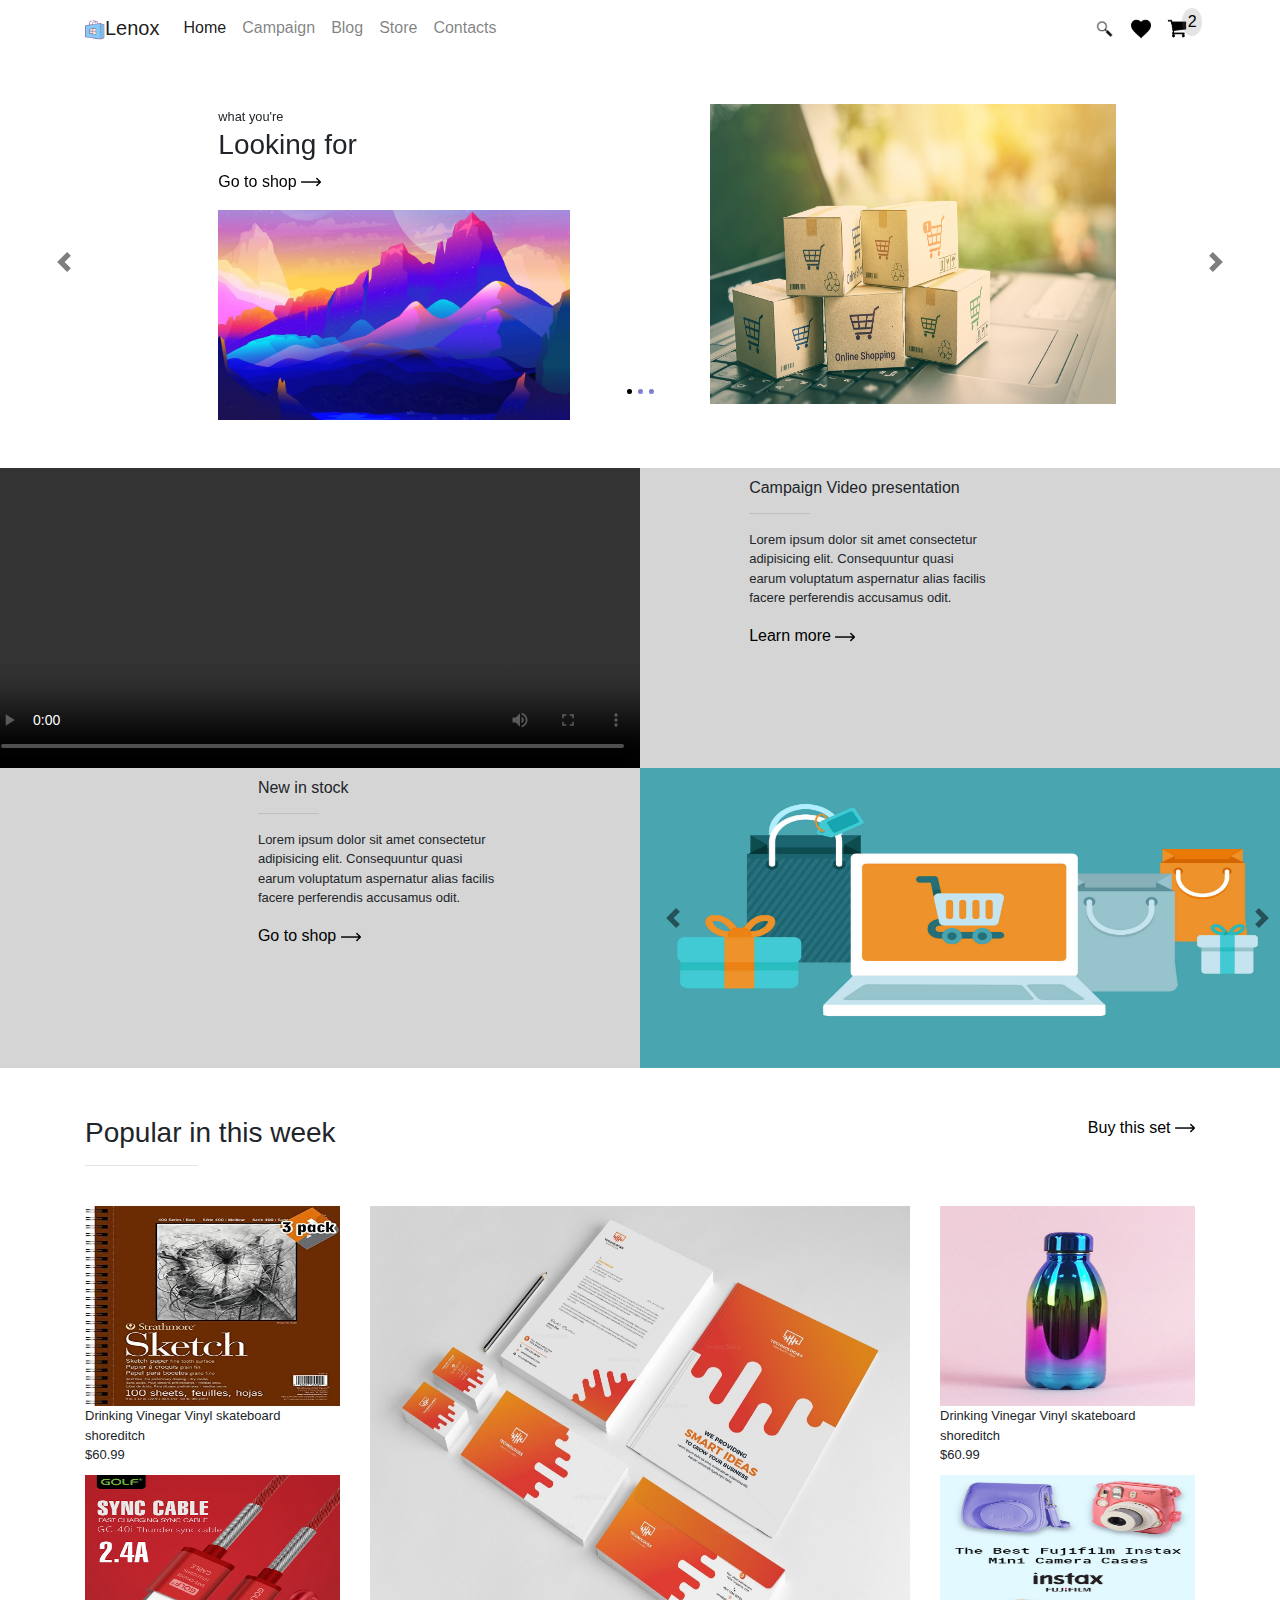
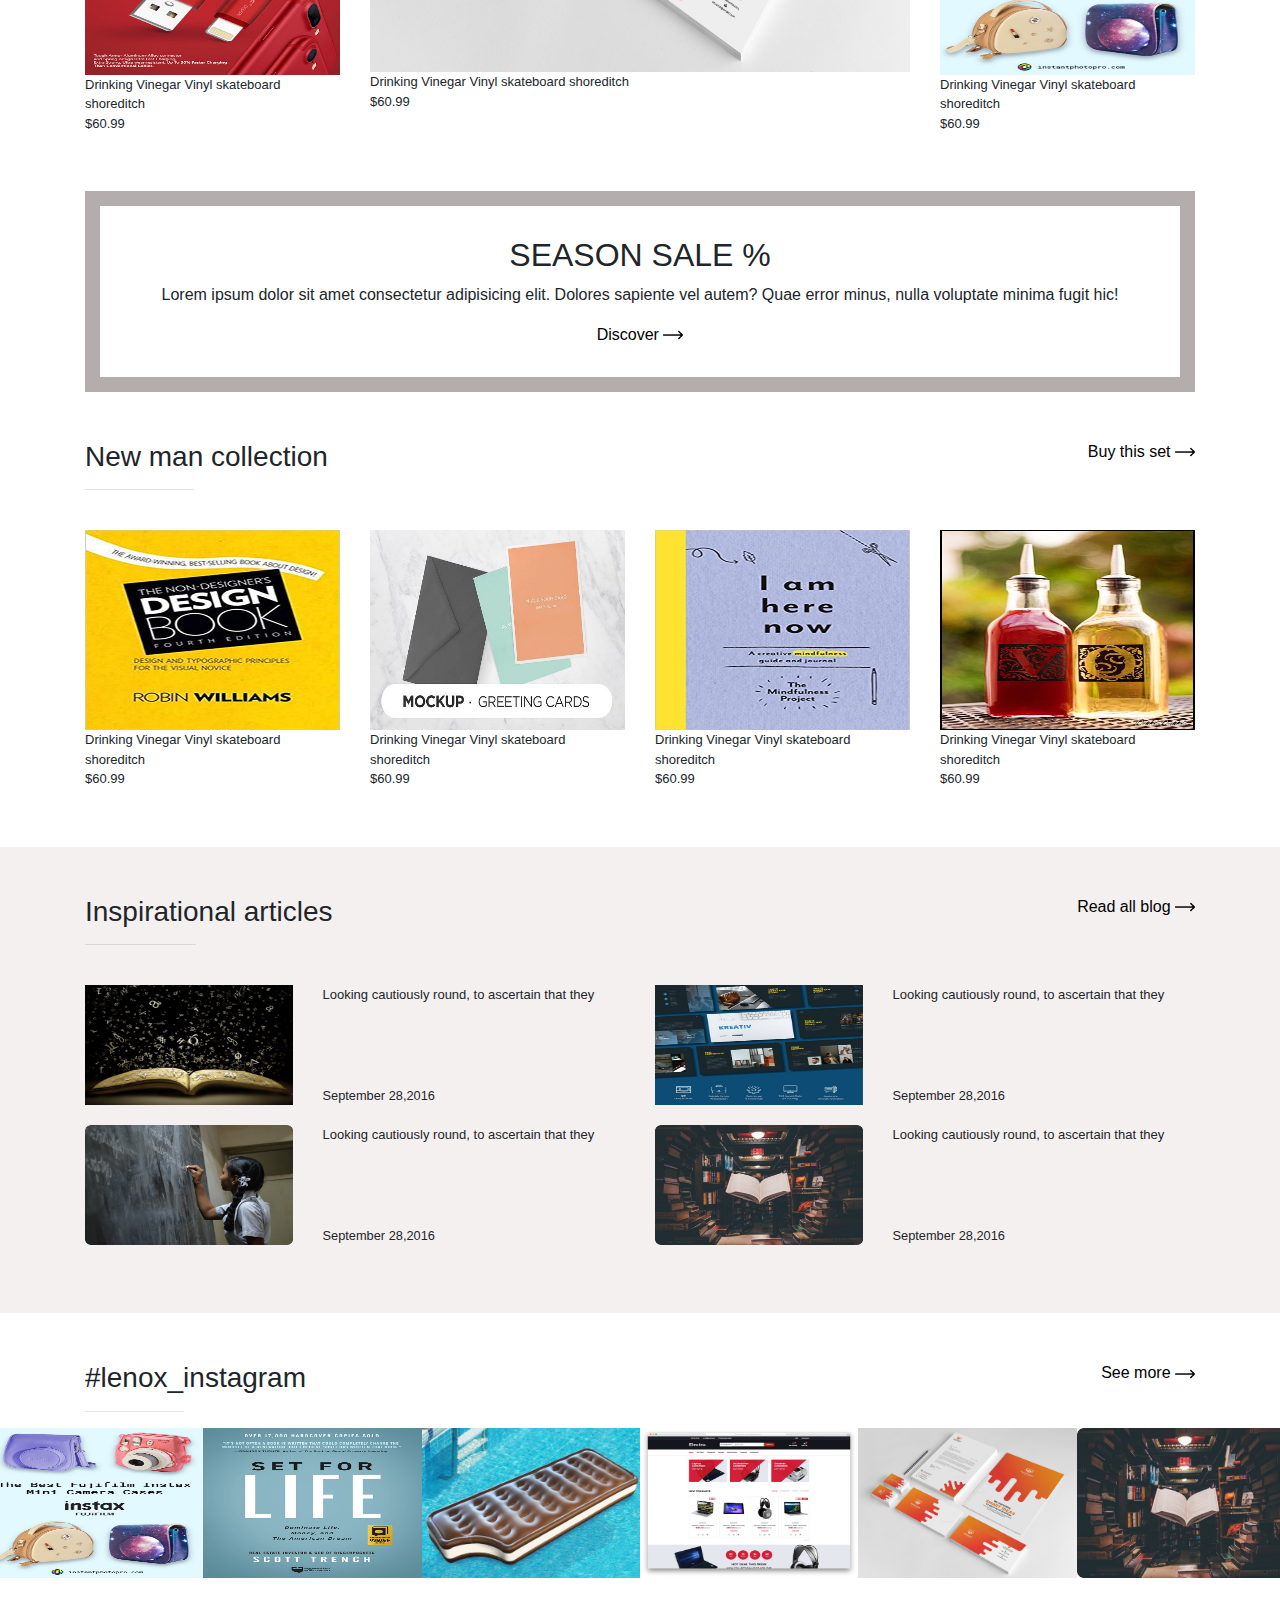
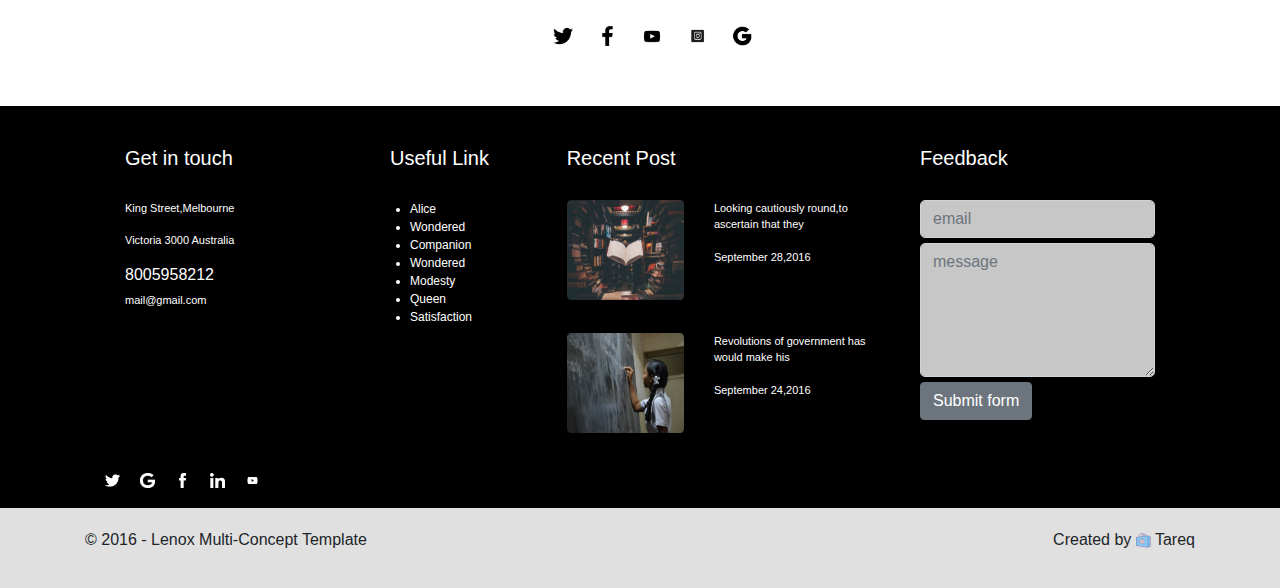
==== commit 66c5083b: "home updated" ====
--- a/index.html
+++ b/index.html
@@ -4,6 +4,7 @@
 <head>
     <meta charset="UTF-8">
     <meta name="viewport" content="width=device-width, initial-scale=1.0">
+    <link rel="shortcut icon" href="./images/icons/icon.png" type="image/x-icon">
     <link rel="stylesheet" href="./css/bootstrap/bootstrap.min.css">
     <link rel="stylesheet" href="./css/custom/index.css">
     <title>Lenox</title>
@@ -26,16 +27,16 @@
                             <a class="nav-link" href="index.html">Home <span class="sr-only">(current)</span></a>
                         </li>
                         <li class="nav-item">
-                            <a class="nav-link" href="#campaign">Campaign</a>
+                            <a class="nav-link" href="campaign.html">Campaign</a>
                         </li>
                         <li class="nav-item">
-                            <a class="nav-link" href="#blog">Blog</a>
+                            <a class="nav-link" href="blog.html">Blog</a>
                         </li>
                         <li class="nav-item">
                             <a class="nav-link" href="store.html">Store</a>
                         </li>
                         <li class="nav-item">
-                            <a class="nav-link" href="#contacts">Contacts</a>
+                            <a class="nav-link" href="contact.html">Contacts</a>
                         </li>
                     </ul>
                     <div class="navbar-nav ml-auto">
@@ -72,22 +73,20 @@
                       <div class="row">
                           <div class="col-12 col-sm-12 col-md-6 col-lg-6">
                             <div class="row">
-                                <div class="col-3 col-sm-3 col-md-4">
-
-                                </div>
-                                <div class="col-6 col-sm-6 col-md-8">
+                                <div class="col-2 col-sm-2 col-md-4">
+                                </div>
+                                <div class="col-9 col-sm-9 col-md-8">
                                     <small>what you're</small>
                                     <h3>Looking for</h3>
                                     <a class="a-image" href="">Go to shop <img src="./images/icons/arrow.png" alt=""></a>
-                                </div>
-                                <div class="col-3 col-sm-3 col-md-2">
-                                </div>
-                                <div class="col-2 col-sm-2 col-md-2">
-                                </div>
-                                <div class="col-7 col-sm-7 col-md-7 ccs">
+                                    <p></p>
+                                </div>
+                                <div class="col-2 col-sm-2 col-md-4">
+                                </div>
+                                <div class="col-8 col-sm-8 col-md-7 ccs">
                                     <img class="d-block w-100" src="./images/items/carousel1.jpg" alt="First slide">
                                 </div>
-                                <div class="col-2 col-sm-2 col-md-2">
+                                <div class="col-2 col-sm-2 col-md-1">
                                 </div>
                             </div>
                           </div>
@@ -106,25 +105,23 @@
                   <div class="carousel-item">
                     <div class="row">
                         <div class="col-12 col-sm-12 col-md-6 col-lg-6">
-                          <div class="row">
-                              <div class="col-3 col-sm-3 col-md-4">
-
-                              </div>
-                              <div class="col-6 col-sm-6 col-md-8">
-                                  <small>what you're</small>
-                                  <h3>Looking for</h3>
-                                  <a class="a-image" href="">Go to shop <img src="./images/icons/arrow.png" alt=""></a>
-                              </div>
-                              <div class="col-3 col-sm-3 col-md-2">
-                              </div>
-                              <div class="col-2 col-sm-2 col-md-2">
-                              </div>
-                              <div class="col-7 col-sm-7 col-md-7 ccs">
-                                  <img class="d-block w-100" src="./images/items/item11.jpg" alt="First slide">
-                              </div>
-                              <div class="col-2 col-sm-2 col-md-2">
-                              </div>
-                          </div>
+                            <div class="row">
+                                <div class="col-2 col-sm-2 col-md-4">
+                                </div>
+                                <div class="col-9 col-sm-9 col-md-8">
+                                    <small>what you're</small>
+                                    <h3>Looking for</h3>
+                                    <a class="a-image" href="">Go to shop <img src="./images/icons/arrow.png" alt=""></a>
+                                    <p></p>
+                                </div>
+                                <div class="col-2 col-sm-2 col-md-4">
+                                </div>
+                                <div class="col-8 col-sm-8 col-md-7 ccs">
+                                    <img class="d-block w-100" src="./images/items/item11.jpg" alt="First slide">
+                                </div>
+                                <div class="col-2 col-sm-2 col-md-1">
+                                </div>
+                            </div>
                         </div>
                         <br>
                         <div class="col-12 col-sm-12 col-md-6 col-lg-6 ccb">
@@ -142,22 +139,20 @@
                         <div class="row">
                           <div class="col-12 col-sm-12 col-md-6 col-lg-6">
                             <div class="row">
-                                <div class="col-3 col-sm-3 col-md-4">
-
-                                </div>
-                                <div class="col-6 col-sm-6 col-md-8">
+                                <div class="col-2 col-sm-2 col-md-4">
+                                </div>
+                                <div class="col-9 col-sm-9 col-md-8">
                                     <small>what you're</small>
                                     <h3>Looking for</h3>
                                     <a class="a-image" href="">Go to shop <img src="./images/icons/arrow.png" alt=""></a>
-                                </div>
-                                <div class="col-3 col-sm-3 col-md-2">
-                                </div>
-                                <div class="col-2 col-sm-2 col-md-2">
-                                </div>
-                                <div class="col-7 col-sm-7 col-md-7 ccs">
+                                    <p></p>
+                                </div>
+                                <div class="col-2 col-sm-2 col-md-4">
+                                </div>
+                                <div class="col-8 col-sm-8 col-md-7 ccs">
                                     <img class="d-block w-100" src="./images/items/carousel5.jpg" alt="First slide">
                                 </div>
-                                <div class="col-2 col-sm-2 col-md-2">
+                                <div class="col-2 col-sm-2 col-md-1">
                                 </div>
                             </div>
                           </div>
